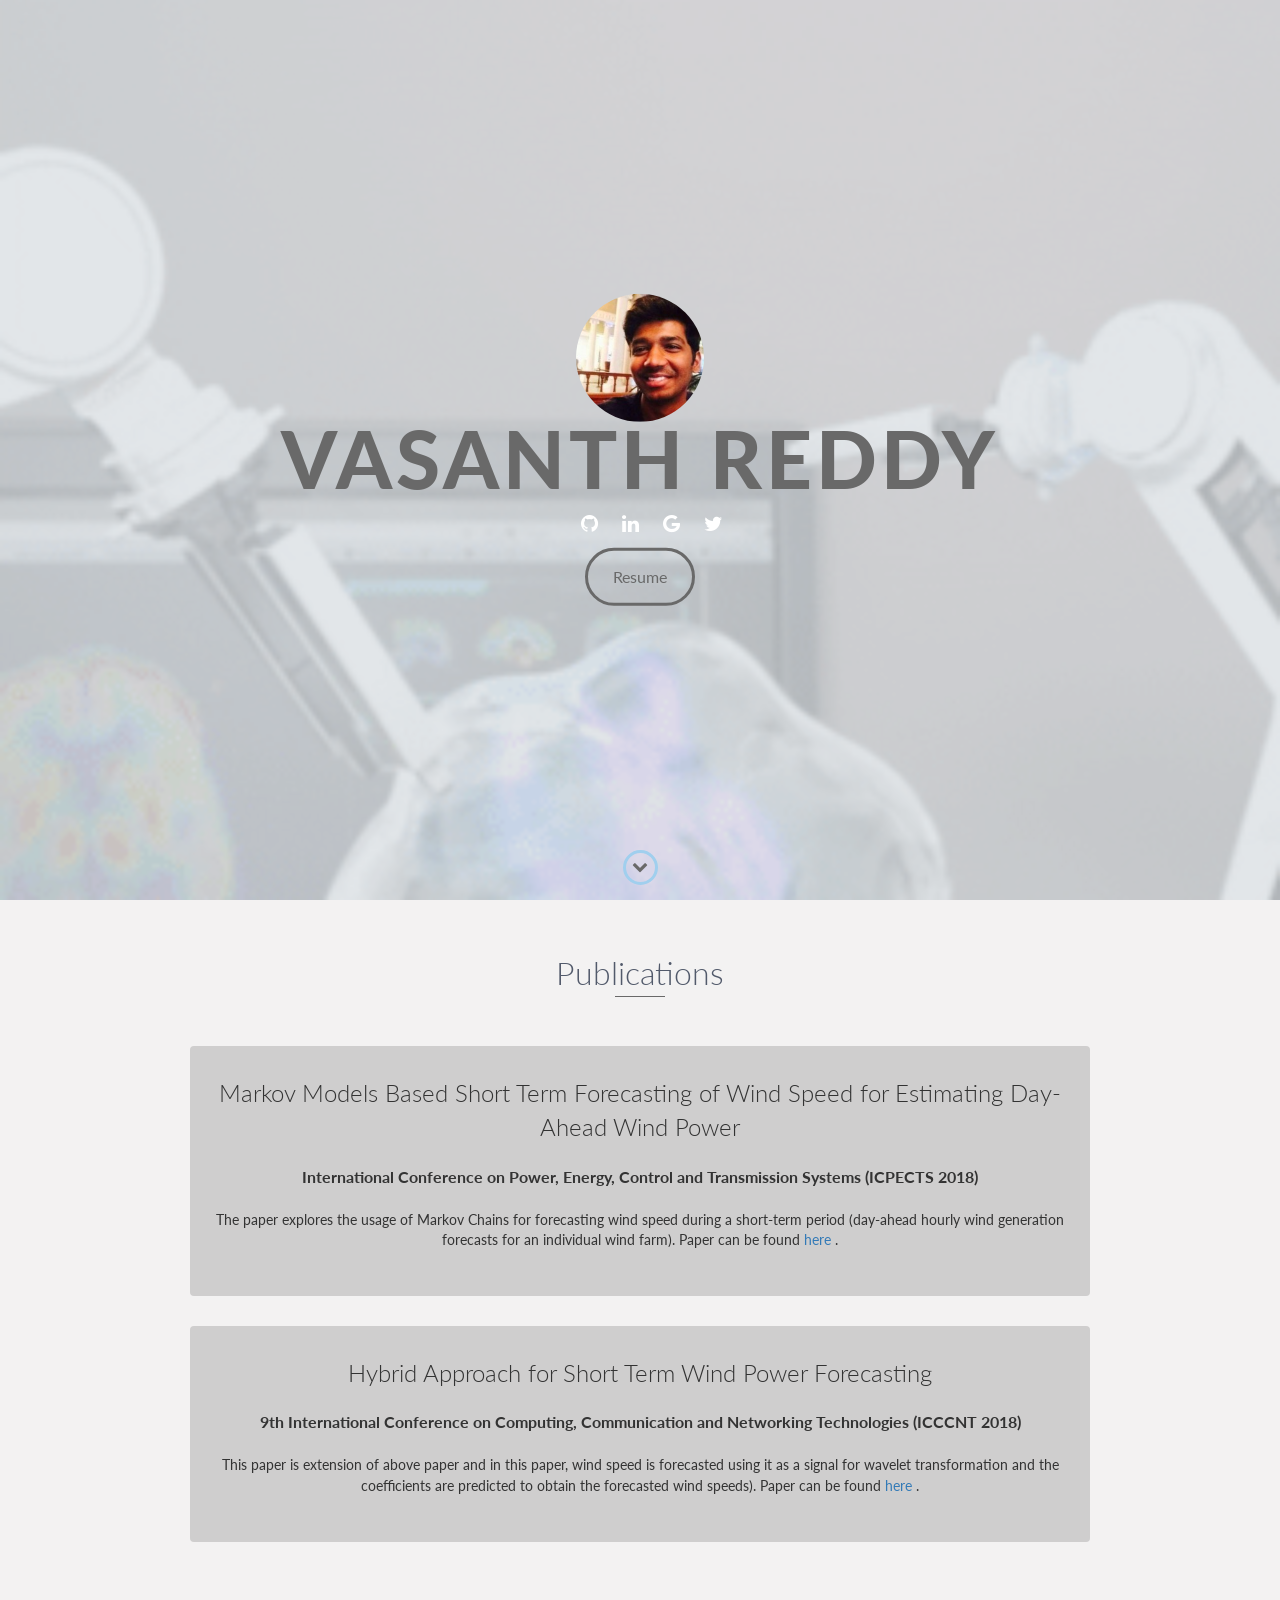
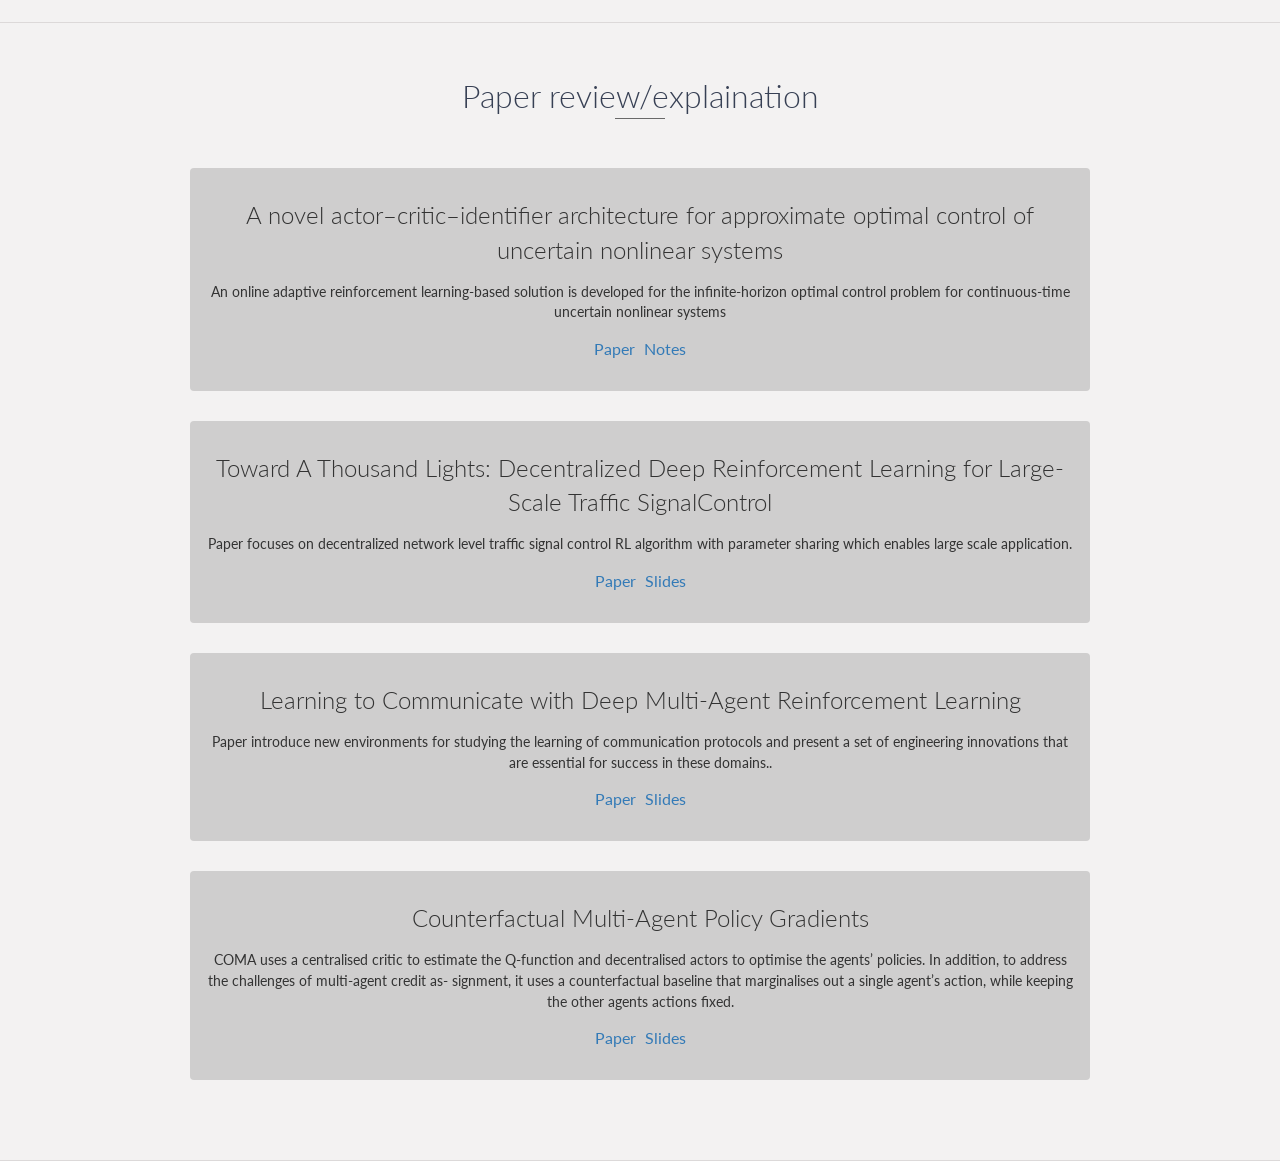
==== index.html @ aea4535f "Update index.html" ====
<!DOCTYPE html>
<html class="no-js" lang="en">

<head>
    <meta charset="utf-8">
    <meta http-equiv="X-UA-Compatible" content="IE=edge">
    <meta name="viewport" content="width=device-width, initial-scale=1">
    <title>Vasanth Reddy</title>
	<link rel="shortcut icon" href="favicon.ico" type="image/x-icon">
	<link rel="icon" href="favicon.ico" type="image/x-icon">
    <link href="https://fonts.googleapis.com/css?family=Lato:300,400,700,900" rel="stylesheet">
    <link rel="stylesheet" href="libs/font-awesome/css/font-awesome.min.css">
    <link href="css/bootstrap.min.css" rel="stylesheet">
    <link href="css/styles.css" rel="stylesheet">
    <style>
        img {
          border-radius: 50%;
        }
        </style>
</head>
<body>
	<div class="loader"></div>

    <div id="mobile-menu-open" class="shadow-large">
        <i class="fa fa-bars" aria-hidden="true"></i>
    </div>
    <!-- End #mobile-menu-toggle -->
    <!-- End header -->

    <div id="lead">
        <div id="lead-content">
            <img src="images/v.jpg" alt="Avatar" class="box-img" style="width:128px;height:128px;">
            <h1>Vasanth Reddy</h1>
           <!-- <h2>MNIT Jaipur</h2> -->
		<div class="container">
			<div class="col-sm-2 top">
				<h2> </h2>
			</div>
            <div class="row">
                <div class="col-sm-5 social">
                    <ul>
                        <li>
                            <a href="https://github.com/vbaddam" target="_blank"><i class="fa fa-github" aria-hidden="true" style="color:white"></i></a>
                        </li>
                        
                        <li>
                            <a href="https://www.linkedin.com/in/vasanth-reddy-778816108/"><i class="fa fa-linkedin" aria-hidden="true" style="color:white"></i></a>
                        </li>
                        
                        <li>
                            <a href="https://scholar.google.com/citations?user=RvuhSGQAAAAJ&hl=en&authuser=1"><i class="fa fa-google" aria-hidden="true" style="color:white"></i></a>
                        </li>
                        <li>
                            <a href="https://twitter.com/vasanthreddy18"><i class="fa fa-twitter" aria-hidden="true" style="color:white"></i></a>
                        </li>
                    </ul>
                </div>
            </div>
        </div>
            <a href="assets/Vasanth_Reddy_Resume.pdf" class="btn-rounded-white">Resume</a>
        </div>
        <!-- End #lead-content -->

        <div id="lead-overlay"></div>


        <div id="lead-down">
            <span>
                <i class="fa fa-chevron-down" aria-hidden="true"></i>
            </span>
        </div>
        <!-- End #lead-down -->
    </div>
    <!-- End #lead -->

    <div id="publications" class="background-alt">
        <h2 class="heading">Publications</h2>
        <div class="container">
            <div class="row">
		
		<div class="project no-image">
			
    <div class="project-info">
        <h3>Markov Models Based Short Term Forecasting of Wind Speed for Estimating Day-Ahead Wind Power</h3>
	    <h4>International Conference on Power, Energy, Control and Transmission Systems (ICPECTS 2018) </h4>
        <p>
            The paper explores the usage of Markov Chains for forecasting wind speed during a short-term period (day-ahead hourly wind generation forecasts for an individual wind farm). 
            Paper can be found <a href="https://drive.google.com/open?id=1LXJc4_JHp9kVL4ipM5Mu4fDvP3X2ixwC">here</a> .
        </p>
    </div>
    <!-- End .project-info -->
</div>
            </div>
        </div>
        <div class="container">
            <div class="row">
                <div class="project no-image">
    <div class="project-info">
        <h3>Hybrid Approach for Short Term Wind Power Forecasting</h3>
	    <h4>9th International Conference on Computing, Communication and Networking Technologies (ICCCNT 2018) </h4>
        <p>
            This paper is extension of above paper and in this paper, wind speed is forecasted using it as a signal for wavelet transformation and the coefficients are predicted to obtain the forecasted wind speeds). 
            Paper can be found <a href="https://drive.google.com/open?id=14-C2zob9FUyuUo_o1y2svj6KC27EgEWv">here</a> .
        </p>

    </div>
                </div>
            </div>
        </div>


        
    </div>

    <div id="projects" class="background-alt">
        <h2 class="heading">Paper review/explaination</h2>
        <div class="container">
            <div class="row">
                
                
		
                <!-- End .project -->
		
		<div class="project no-image">
			
    <div class="project-info">
        <h3>A novel actor–critic–identifier architecture for approximate optimal control of
            uncertain nonlinear systems</h3>
        <p>An online adaptive reinforcement learning-based solution is developed for the infinite-horizon optimal
            control problem for continuous-time uncertain nonlinear systems
        </p>
        <a href="https://drive.google.com/open?id=13Q2G15DUHEDhDlNsCwQJNYAuog2dBEA3" style="margin-right:5px">Paper</a>
        <a href="https://drive.google.com/open?id=1s5K73ZCb_7BNi5wSIegRckW9zoiUD0SB">Notes</a>    
    </div>
    <!-- End .project-info -->
</div>
            </div>
        </div>

        <div class="container">
            <div class="row">
                
                
		
                <!-- End .project -->
		
		<div class="project no-image">
			
    <div class="project-info">
        <h3>Toward A Thousand Lights: Decentralized Deep
            Reinforcement Learning for Large-Scale Traffic SignalControl</h3>
        <p>Paper focuses on decentralized network level traffic signal
            control RL algorithm with parameter sharing which enables
            large scale application.
        </p>
        <a href="https://drive.google.com/open?id=1v_jYU-Vq1PZUj9cY4tshb3F9n_d64uwj" style="margin-right:5px">Paper</a>
        <a href="https://drive.google.com/open?id=1woImZDncFu22aD8hjzqmS11ZJVM9CZbj">Slides</a>    
    </div>
    <!-- End .project-info -->
</div>
            </div>
        </div>

        <div class="container">
            <div class="row">
                
                
		
                <!-- End .project -->
		
		<div class="project no-image">
			
    <div class="project-info">
        <h3>Learning to Communicate with Deep Multi-Agent Reinforcement Learning</h3>
        <p>Paper introduce new environments for studying the learning of communication protocols and present a set of engineering innovations that are essential for success
            in these domains..
        </p>
        <a href="https://drive.google.com/open?id=1Uc_D5XClarIOdN50c0xbqpcxPquBviWk" style="margin-right:5px">Paper</a>
        <a href="https://drive.google.com/open?id=1s_J2SgclWldKipq692Fsb5uXtRkvFirR">Slides</a>    
    </div>
    <!-- End .project-info -->
</div>
            </div>
        </div>
	    
	<div class="container">
            <div class="row">
                
                
		
                <!-- End .project -->
		
		<div class="project no-image">
			
    <div class="project-info">
        <h3>Counterfactual Multi-Agent Policy Gradients</h3>
        <p>COMA uses a centralised critic to estimate the Q-function and decentralised actors to optimise the agents’ policies. In addition, to address the challenges of multi-agent credit as-
signment, it uses a counterfactual baseline that marginalises out a single agent’s action, while keeping the other agents actions fixed.
        </p>
        <a href="https://drive.google.com/file/d/1rH2t3BWSXpzLhwRRA13Qg4zuXpQ7Ust9/view?usp=sharing" style="margin-right:5px">Paper</a>
        <a href="https://drive.google.com/file/d/1R7ZuU5oRbmz1lPf-6LDn_xl8lt2PEICr/view?usp=sharing">Slides</a>    
    </div>
    <!-- End .project-info -->
</div>
            </div>
        </div>
    


    </div>










    <script src="https://ajax.googleapis.com/ajax/libs/jquery/1.12.4/jquery.min.js"></script>
    <script src="js/scripts.min.js"></script>
</body>

</html>
---- css/styles.css ----
/*!
    Title: Dev Portfolio Template
    Version: 1.2.1
    Last Change: 08/28/2017
    Author: Ryan Fitzgerald
    Repo: https://github.com/RyanFitzgerald/devportfolio-template
    Issues: https://github.com/RyanFitzgerald/devportfolio-template/issues

    Description: This file contains all the styles associated with the page
    that don't come from third party libraries. This file gets compiled using
    Gulp and send to the /css folder which is then loaded on the page.
*/body{font-family:'Lato', sans-serif;font-size:16px}body.active{overflow:hidden;z-index:-1}.no-js #experience-timeline>div{background:#696969;padding:10px;margin-bottom:10px;border:1px solid #dcd9d9}.no-js #experience-timeline>div h3{font-size:1.5em;font-weight:300;color:#0a0e16;display:inline-block;margin:0}.no-js #experience-timeline>div h4{font-size:1.2em;font-weight:300;color:#7e8890;margin:0 0 15px 0}.no-js #experience-timeline>div p{color:##424141;font-size:0.9em;margin:0}.no-js #experience-timeline:before,.no-js #experience-timeline:after{content:none}@keyframes dropHeader{0%{transform:translateY(-100%)}100%{transform:translateY(0)}}header{position:absolute;top:0;left:0;right:0;text-align:center;z-index:10;animation-name:dropHeader;animation-iteration-count:1;animation-timing-function:ease;animation-duration:0.75s}header ul{display:inline-block;background:#696969;text-align:center;padding:10px;margin:0;border-bottom-right-radius:4px;border-bottom-left-radius:4px}header li{display:inline-block}header a{display:block;color:#696969;padding:10px}header a:hover{color:#bebebe;text-decoration:none;background:#eee;border-radius:4px}header a:focus{color:#696969;text-decoration:none}header.active{display:block}header.sticky{position:fixed;z-index:999}#menu.active{display:block}#mobile-menu-open{display:none;cursor:pointer;position:fixed;right:15px;top:10px;color:#696969;font-size:1.5em;z-index:20;padding:0 7px;border-radius:4px;background:#696969}#mobile-menu-close{display:none;text-align:right;width:100%;background:#696969;font-size:1.5em;padding-right:15px;padding-top:10px;cursor:pointer;color:#696969}#mobile-menu-close span{font-size:0.5em;text-transform:uppercase}#mobile-menu-close i{vertical-align:middle}footer{padding:50px 0}.copyright{padding-top:20px}.copyright p{margin:0;color:##424141}.top{text-align:center}.top span{cursor:pointer;display:block;margin:15px auto 0 auto;width:35px;height:35px;border-radius:50%;border:3px solid #b9bfc4;text-align:center}.top i{color:##424141}.social{text-align:right}.social ul{margin:5px 0 0 0;padding:0}.social li{display:inline-block;font-size:1.25em;list-style:none}.social a{display:block;color:##424141;padding:10px}.social a:hover{color:#696969}.btn-rounded-white{display:inline-block;color:#696969;padding:15px 25px;border:3px solid #696969;border-radius:30px;transition:.5s ease all}.btn-rounded-white:hover{color:#696969;background:#696969;text-decoration:none}.shadow{box-shadow:0 1px 3px rgba(0,0,0,0.12),0 1px 2px rgba(0,0,0,0.24)}.shadow-large{box-shadow:0 3px 6px rgba(0,0,0,0.08),0 3px 6px rgba(0,0,0,0.15)}.heading{position:relative;display:inline-block;font-size:2em;font-weight:300;margin:0 0 30px 0}.heading:after{position:absolute;content:'';top:100%;height:1px;width:50px;left:0;right:0;margin:0 auto;background:#696969}.background-alt{background: #f3f2f2;}#lead{position:relative;height:100vh;min-height:500px;max-height:1080px;background:url(../images/bg.gif);background-size:cover;padding:15px;overflow:hidden}#lead-content{position:absolute;z-index:10;top:50%;left:50%;transform:translate(-50%, -50%);text-align:center}#lead-content h1,#lead-content h2{margin:0}#lead-content h1{color:#696969;font-weight:900;font-size:5em;text-transform:uppercase;letter-spacing:0.05em;line-height:0.9em}#lead-content h2{color:#bebebe;font-weight:500;font-size:2.25em;margin-bottom:15px}#lead-overlay{position:absolute;height:100%;width:100%;top:0;right:0;bottom:0;left:0;background:rgba(219, 224, 228, 0.8);z-index:1}#lead-down{position:absolute;left:0;right:0;width:100%;text-align:center;z-index:10;bottom:15px;color:#696969}#lead-down span{cursor:pointer;display:block;margin:0 auto;width:35px;height:35px;border-radius:50%;border:3px solid #a0cfee;text-align:center}#lead-down i{animation:pulsate 1.5s ease;animation-iteration-count:infinite;padding-top:5px}@keyframes pulsate{0%{transform:scale(1, 1)}50%{transform:scale(1.2, 1.2)}100%{transform:scale(1, 1)}}#about{padding:75px 15px;border-bottom:1px solid #dcd9d9}#about h2{color:#374054}#about p{color:##424141;margin:0}#experience{padding:50px 15px;text-align:center;border-bottom:1px solid #dcd9d9}#experience h2{color:#374054}#experience-timeline{margin:30px auto 0 auto;position:relative;max-width:1000px}#experience-timeline:before{position:absolute;content:'';top:0;bottom:0;left:303px;right:auto;height:100%;width:3px;background:#696969;z-index:0}#experience-timeline:after{position:absolute;content:'';width:3px;height:40px;background:#696969;background:linear-gradient(to bottom, #696969, rgba(52,152,219,0));top:100%;left:303px}.vtimeline-content{margin-left:350px;background:#696969;border:1px solid #e6e6e6;padding:15px;border-radius:3px;text-align:left}.vtimeline-content h3{font-size:1.5em;font-weight:300;color:#374054;display:inline-block;margin:0}.vtimeline-content h4{font-size:1.2em;font-weight:300;color:#7e8890;margin:0 0 15px 0}.vtimeline-content p{color:##424141;font-size:0.9em;margin:0}.vtimeline-point{position:relative;display:block;vertical-align:top;margin-bottom:30px}.vtimeline-icon{position:relative;color:#696969;width:50px;height:50px;background:#696969;border-radius:50%;float:left;z-index:99;margin-left:280px}.vtimeline-icon i{display:block;font-size:2em;margin-top:10px}.vtimeline-date{width:260px;text-align:right;position:absolute;left:0;top:10px;font-weight:300;color:#374054}#education{padding:50px 15px 20px 15px;border-bottom:1px solid #dcd9d9;text-align:center}#education h2{color:#374054;margin-bottom:50px}.education-block{max-width:700px;margin:0 auto 30px auto;padding:15px;border:1px solid #dcd9d9;text-align:left}.education-block h3{font-weight:500;float:left;margin:0;color:#374054}.education-block span{color:##424141;float:right}.education-block h4{color:##424141;clear:both;font-weight:500;margin:0 0 15px 0}.education-block p,.education-block ul{margin:0;color:##424141;font-size:0.9em}.education-block ul{padding:0 0 0 15px}#projects{padding:50px 15px;border-bottom:1px solid #dcd9d9;text-align:center}#projects h2{color:#374054;margin-bottom:50px}.project{position:relative;max-width:900px;margin:0 auto 30px auto;overflow:hidden;background:#696969;border-radius:4px}.project-image{float:left}.project-info{position:absolute;top:50%;transform:translateY(-50%);margin-left:300px;padding:15px}.project-info h3{font-size:1.5em;font-weight:300;color:#374054;margin:0 0 15px 0}.project-info p{color:##424141;margin:0 0 15px 0;font-size:0.9em}.no-image .project-info{position:relative;margin:0;padding:30px 15px;transform:none}#more-projects{display:none}#publications{padding:50px 15px;border-bottom:1px solid #dcd9d9;text-align:center}#publications h2{color:#525a6b;margin-bottom:50px}.project{position:relative;max-width:900px;margin:0 auto 30px auto;overflow:hidden;background:#cfcece;border-radius:4px}.project-image{float:left}.project-info{position:absolute;top:50%;transform:translateY(-50%);margin-left:300px;padding:15px}.project-info h3{font-size:1.5em;font-weight:300;color:#333333;margin:0 0 15px 0}.project-info p{color:#333333;margin:0 0 15px 0;font-size:0.9em}.no-image .project-info{position:relative;margin:0;padding:30px 15px;transform:none}#more-publications{display:none}#skills{padding:50px 15px;text-align:center}#skills h2{color:#374054;margin-bottom:50px}#skills ul{display:block;margin:0 auto;padding:0;max-width:800px}#skills li{display:inline-block;margin:7px;padding:5px 10px;color:#374054;background:#e4e4ea;list-style:none;cursor:default;font-size:1.2em}#contact{padding:50px 15px;background:#696969;text-align:center}#contact h2{margin:0 0 15px 0;color:#696969;font-weight:500}#contact-form{max-width:500px;margin:0 auto}#contact-form input,#contact-form textarea{display:block;width:100%;padding:10px;border-radius:4px;border:none;margin-bottom:10px;background:#bebebe;color:#696969;transition:.5s ease all}#contact-form input::-webkit-input-placeholder,#contact-form textarea::-webkit-input-placeholder{color:#696969}#contact-form input:-moz-placeholder,#contact-form textarea:-moz-placeholder{color:#696969;opacity:1}#contact-form input::-moz-placeholder,#contact-form textarea::-moz-placeholder{color:#696969;opacity:1}#contact-form input:-ms-input-placeholder,#contact-form textarea:-ms-input-placeholder{color:#696969}#contact-form input:focus,#contact-form textarea:focus{outline:none;background:#16527a}#contact-form textarea{height:150px;resize:none}#contact-form button{display:block;width:100%;background:#696969;border-radius:4px;padding:5px 10px;border:none;color:#696969;font-weight:700;box-shadow:0 1px 3px rgba(0,0,0,0.12),0 1px 2px rgba(0,0,0,0.24);transition:.5s ease all}#contact-form button:hover{box-shadow:0 10px 20px rgba(0,0,0,0.19),0 6px 6px rgba(0,0,0,0.23)}.optional-section{padding:50px 15px;text-align:center;border-top:1px solid #dcd9d9}.optional-section h2{color:#374054}.optional-section-block{max-width:700px;margin:0 auto 30px auto;padding:15px;border:1px solid #dcd9d9;background:#696969;text-align:left}.optional-section-block h3{font-weight:500;margin:0 0 15px 0;color:#374054}.optional-section-block h4{color:##424141;clear:both;font-weight:500;margin:0 0 15px 0}.optional-section-block p,.optional-section-block ul{margin:0 0 15px 0;color:##424141;font-size:0.9em}.optional-section-block ul{padding:0 0 0 15px}@media only screen and (max-width: 750px){#experience-timeline:before,#experience-timeline:after{left:23px}.vtimeline-date{width:auto;text-align:left;position:relative;margin-bottom:15px;display:block;margin-left:70px}.vtimeline-icon{margin-left:0}.vtimeline-content{margin-left:70px}}@media only screen and (max-width: 992px){#lead{height:auto;min-height:auto;max-height:auto;padding:100px 15px}#lead-content{position:relative;transform:none;left:auto;top:auto}#lead-content h1{font-size:3em}#lead-content h2{font-size:1.75em}#about{text-align:center}#about p{text-align:left}}@media only screen and (max-width: 768px){header{position:fixed;display:none;z-index:999;animation:none;bottom:0;height:100%}#mobile-menu-open,#mobile-menu-close{display:block}#menu{height:100%;overflow-y:auto;box-shadow:none;border-radius:0;width:100%}#menu li{display:block;margin-bottom:10px}#lead-content h1{font-size:2em}#lead-content h2{font-size:1.3em}#lead-content a{padding:10px 20px}#lead-down{display:none}.education-block h3,.education-block span{float:none}.project-image{display:none}.project-info{position:relative;margin:0;padding:30px 15px;top:auto;transform:none}footer{text-align:center}.social{text-align:center}}@media only screen and (max-width: 480px){#lead-content h1{font-size:1.5em}#lead-content h2{font-size:1em}#lead-content a{font-size:0.9em;padding:5px 10px}}
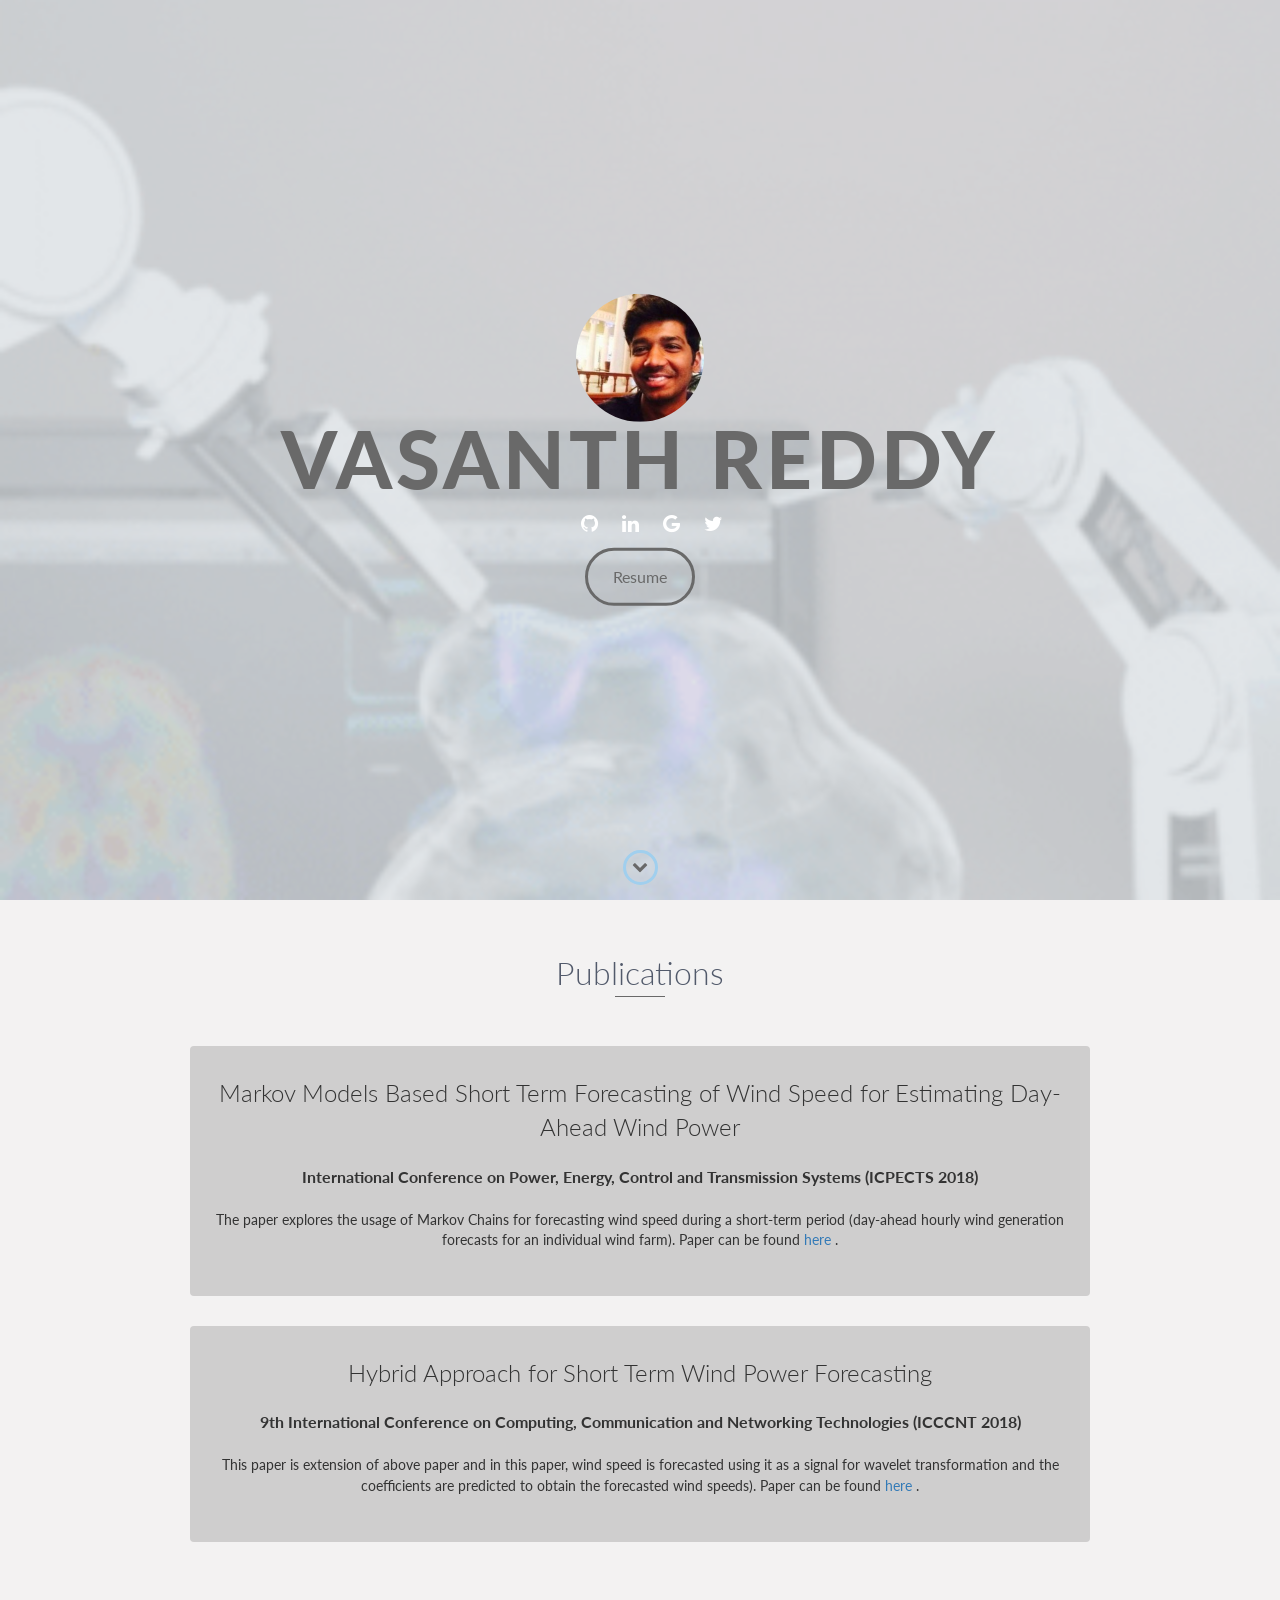
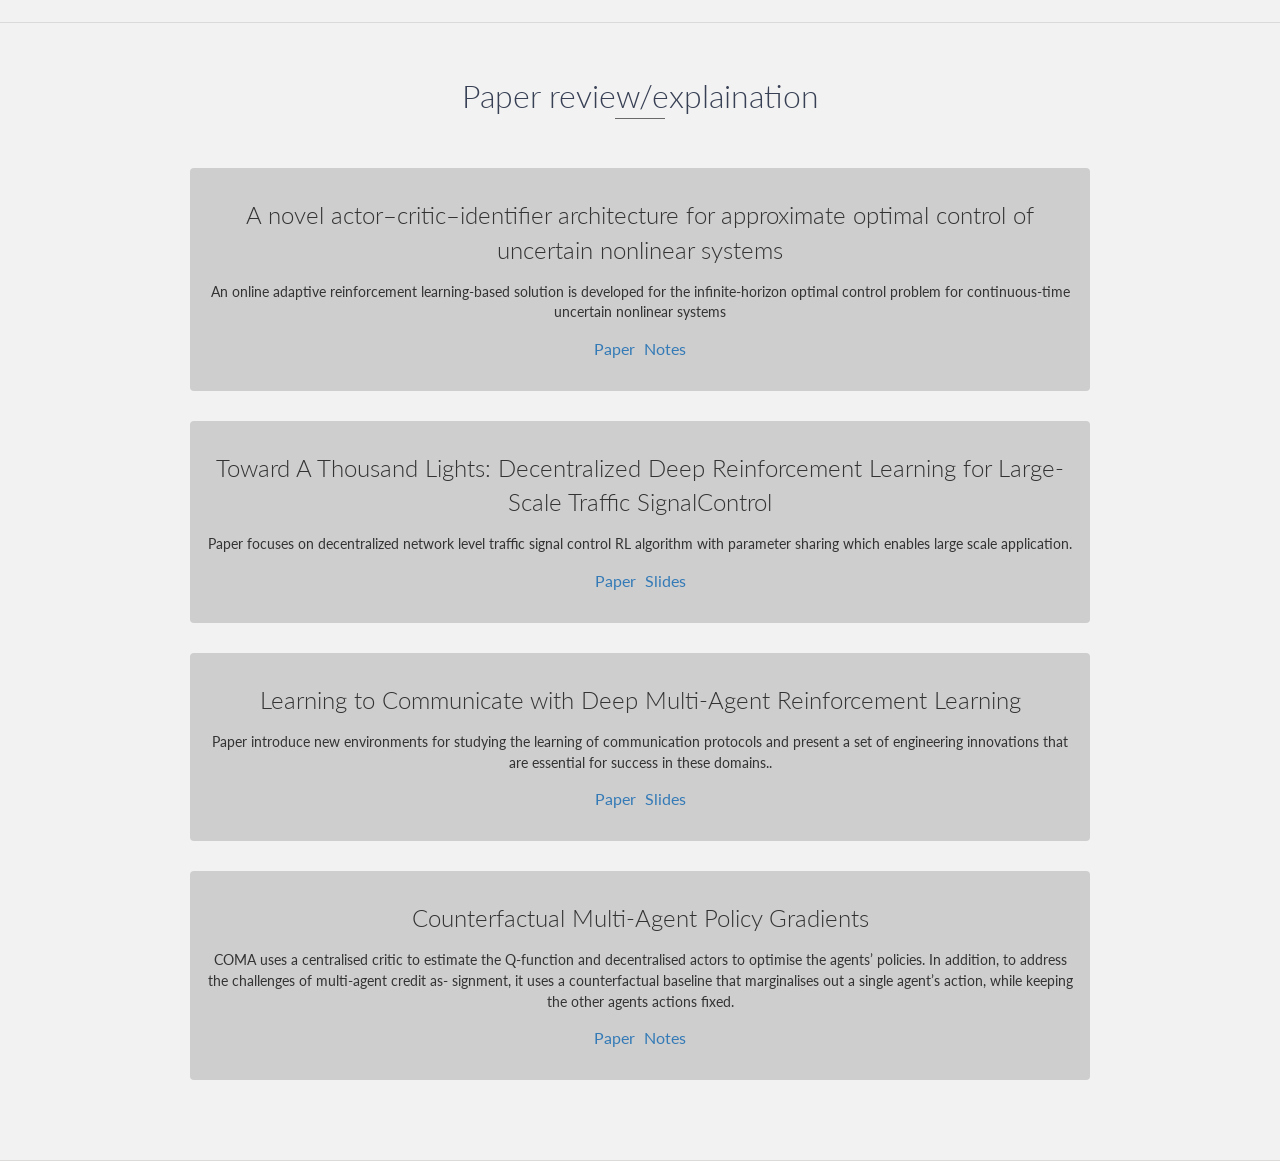
==== commit 63c75dfe: "Update index.html" ====
--- a/index.html
+++ b/index.html
@@ -198,7 +198,7 @@
 signment, it uses a counterfactual baseline that marginalises out a single agent’s action, while keeping the other agents actions fixed.
         </p>
         <a href="https://drive.google.com/file/d/1rH2t3BWSXpzLhwRRA13Qg4zuXpQ7Ust9/view?usp=sharing" style="margin-right:5px">Paper</a>
-        <a href="https://drive.google.com/file/d/1R7ZuU5oRbmz1lPf-6LDn_xl8lt2PEICr/view?usp=sharing">Slides</a>    
+        <a href="https://drive.google.com/file/d/1R7ZuU5oRbmz1lPf-6LDn_xl8lt2PEICr/view?usp=sharing">Notes</a>    
     </div>
     <!-- End .project-info -->
 </div>
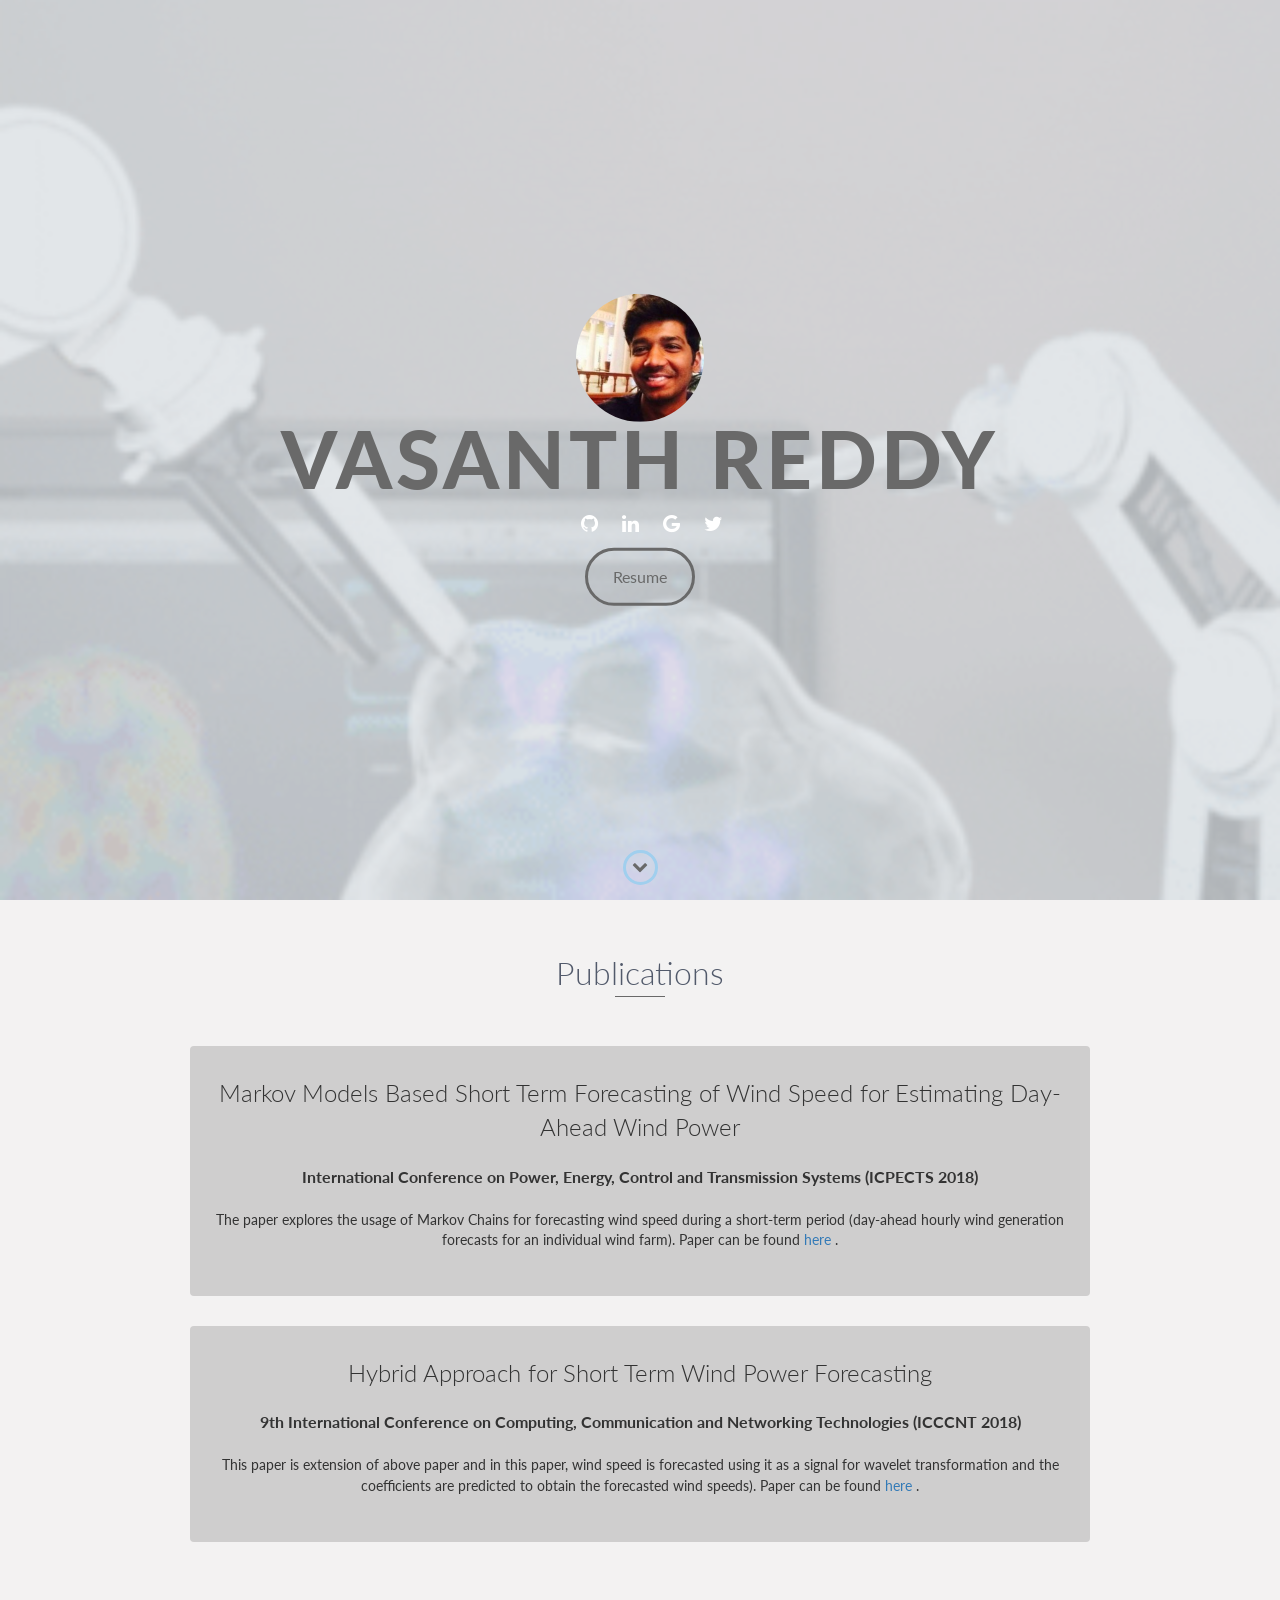
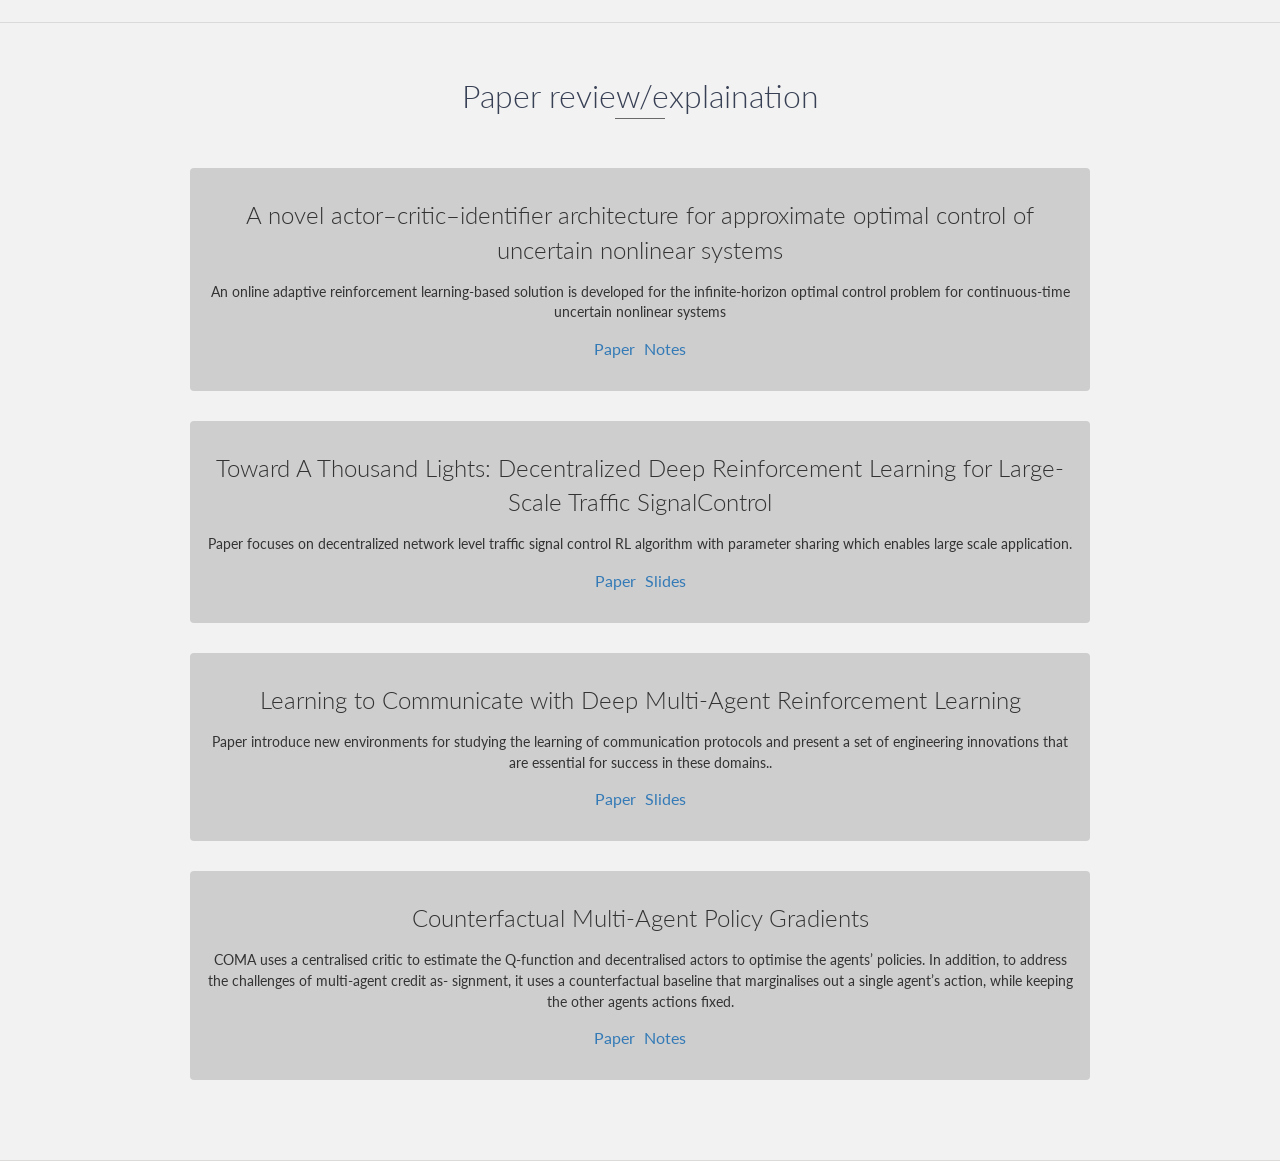
==== commit b1d57bbb: "Update index.html" ====
--- a/index.html
+++ b/index.html
@@ -1,6 +1,5 @@
 <!DOCTYPE html>
 <html class="no-js" lang="en">
-
 <head>
     <meta charset="utf-8">
     <meta http-equiv="X-UA-Compatible" content="IE=edge">
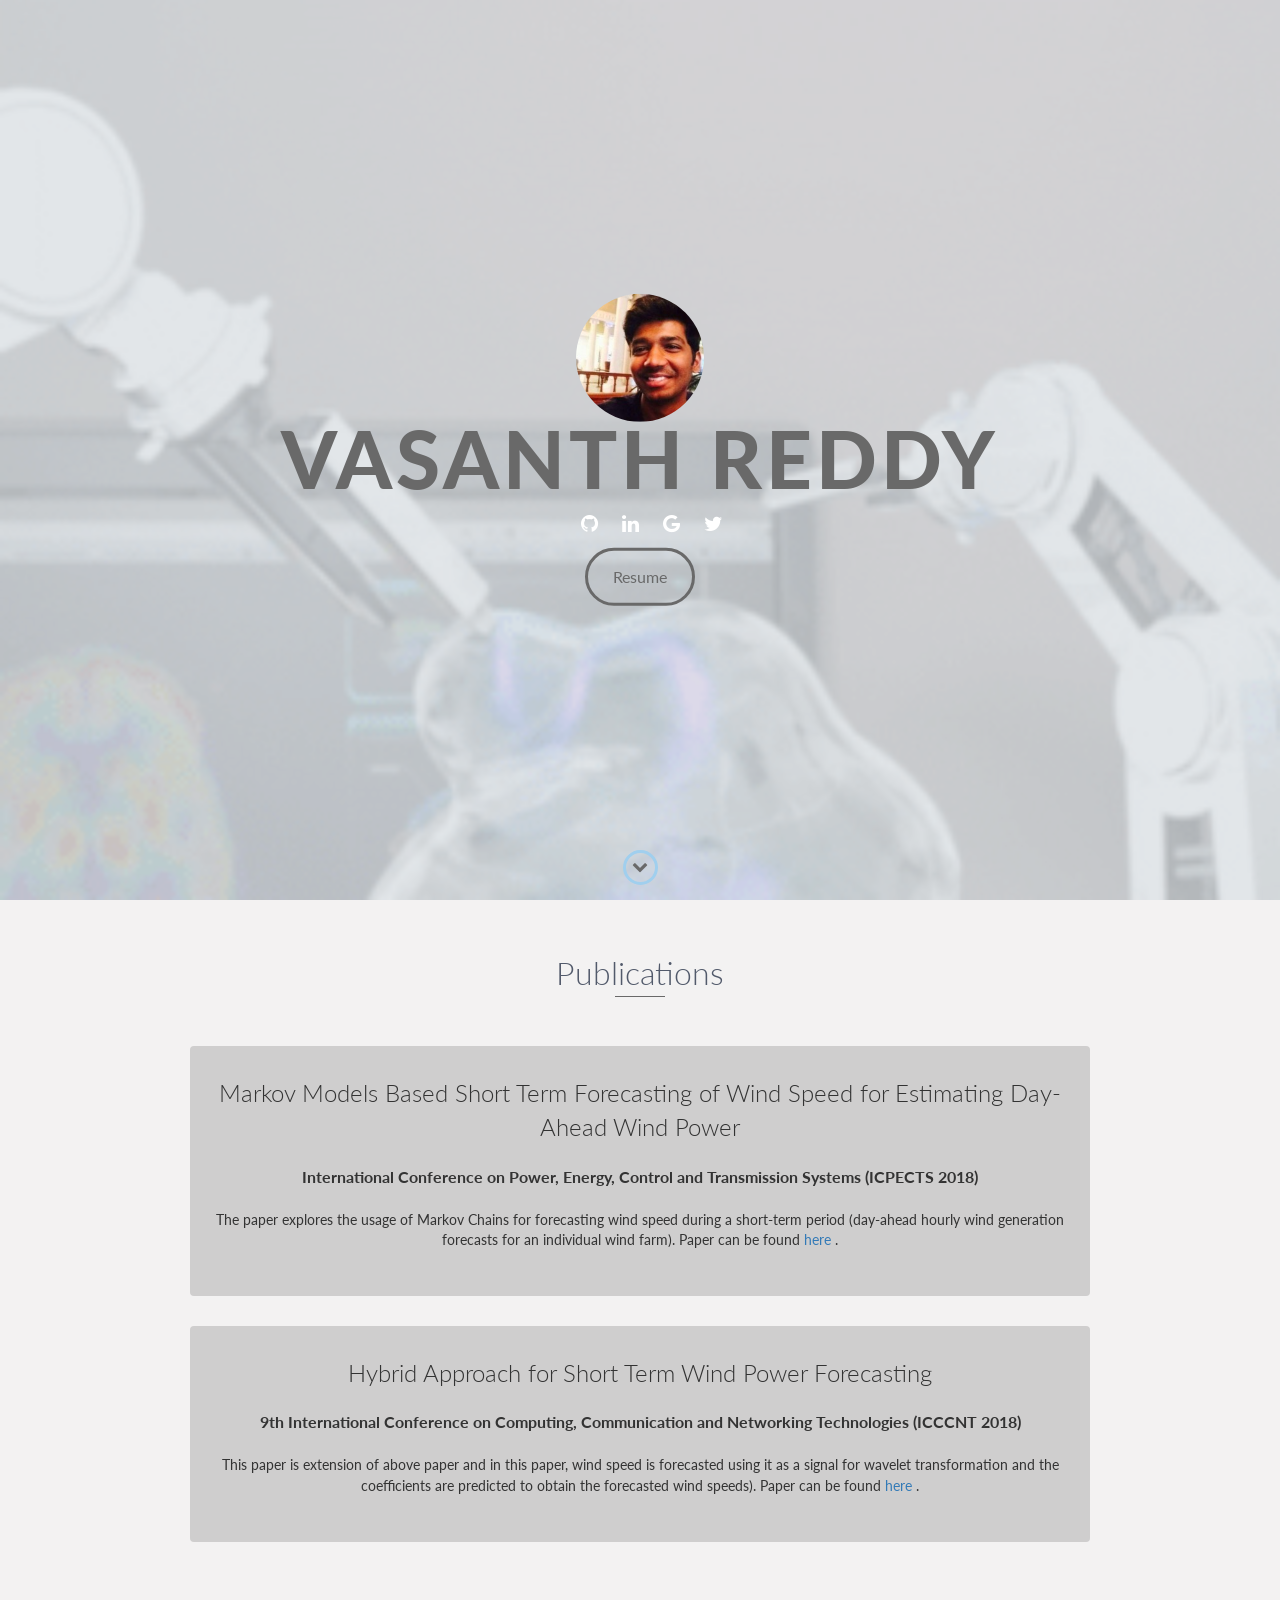
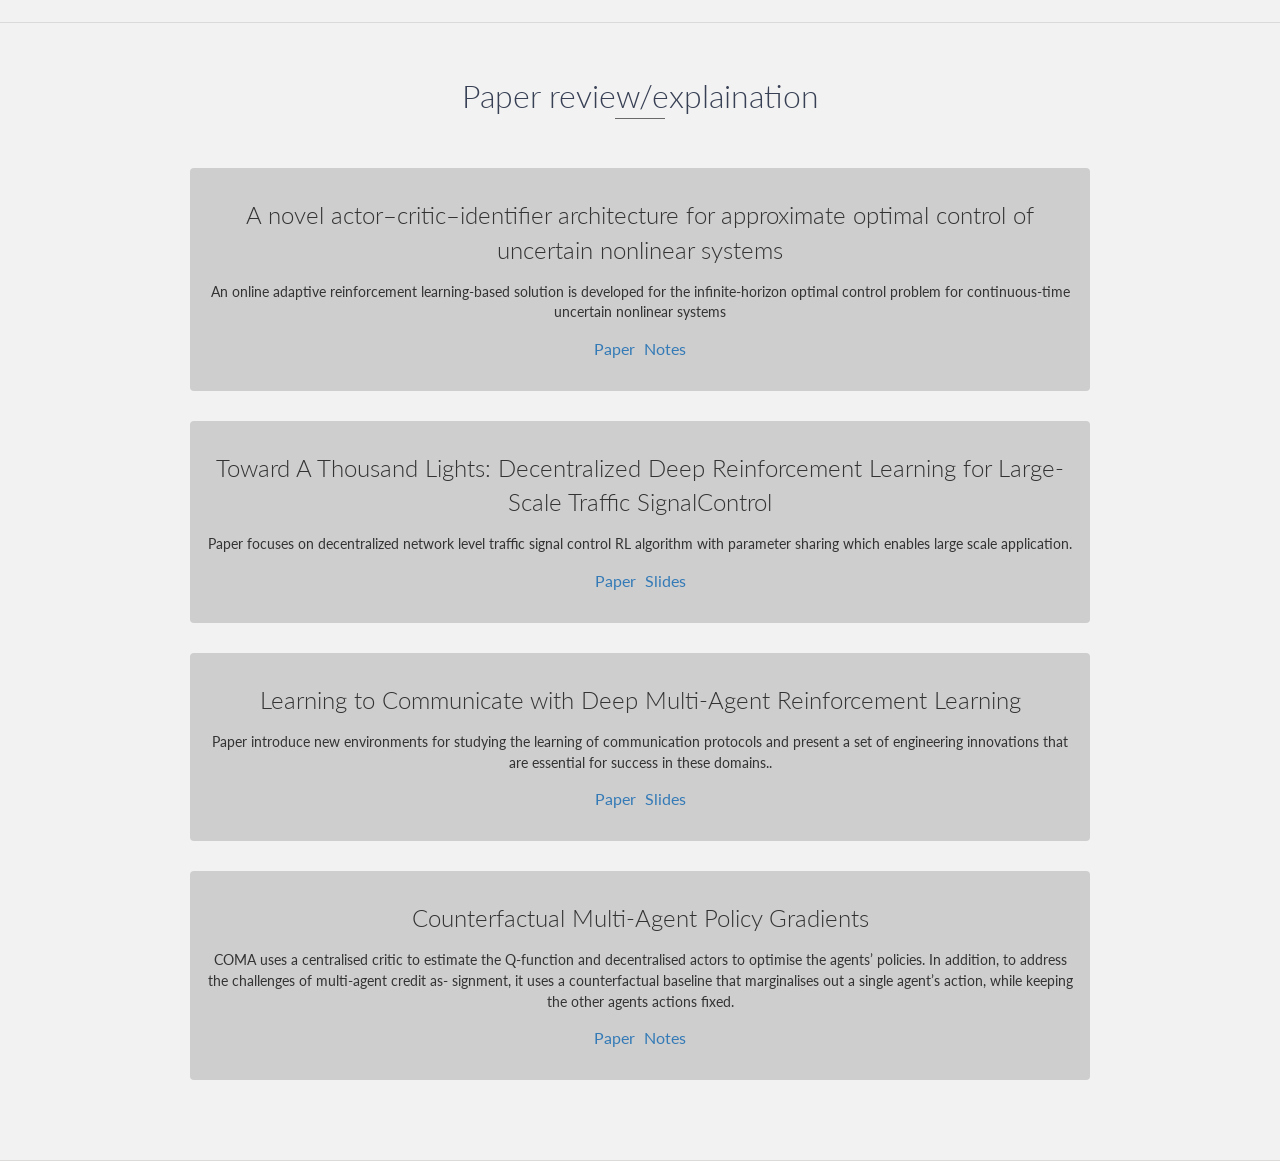
==== commit 9f4aeea4: "Update index.html" ====
--- a/index.html
+++ b/index.html
@@ -1,5 +1,6 @@
 <!DOCTYPE html>
 <html class="no-js" lang="en">
+	
 <head>
     <meta charset="utf-8">
     <meta http-equiv="X-UA-Compatible" content="IE=edge">
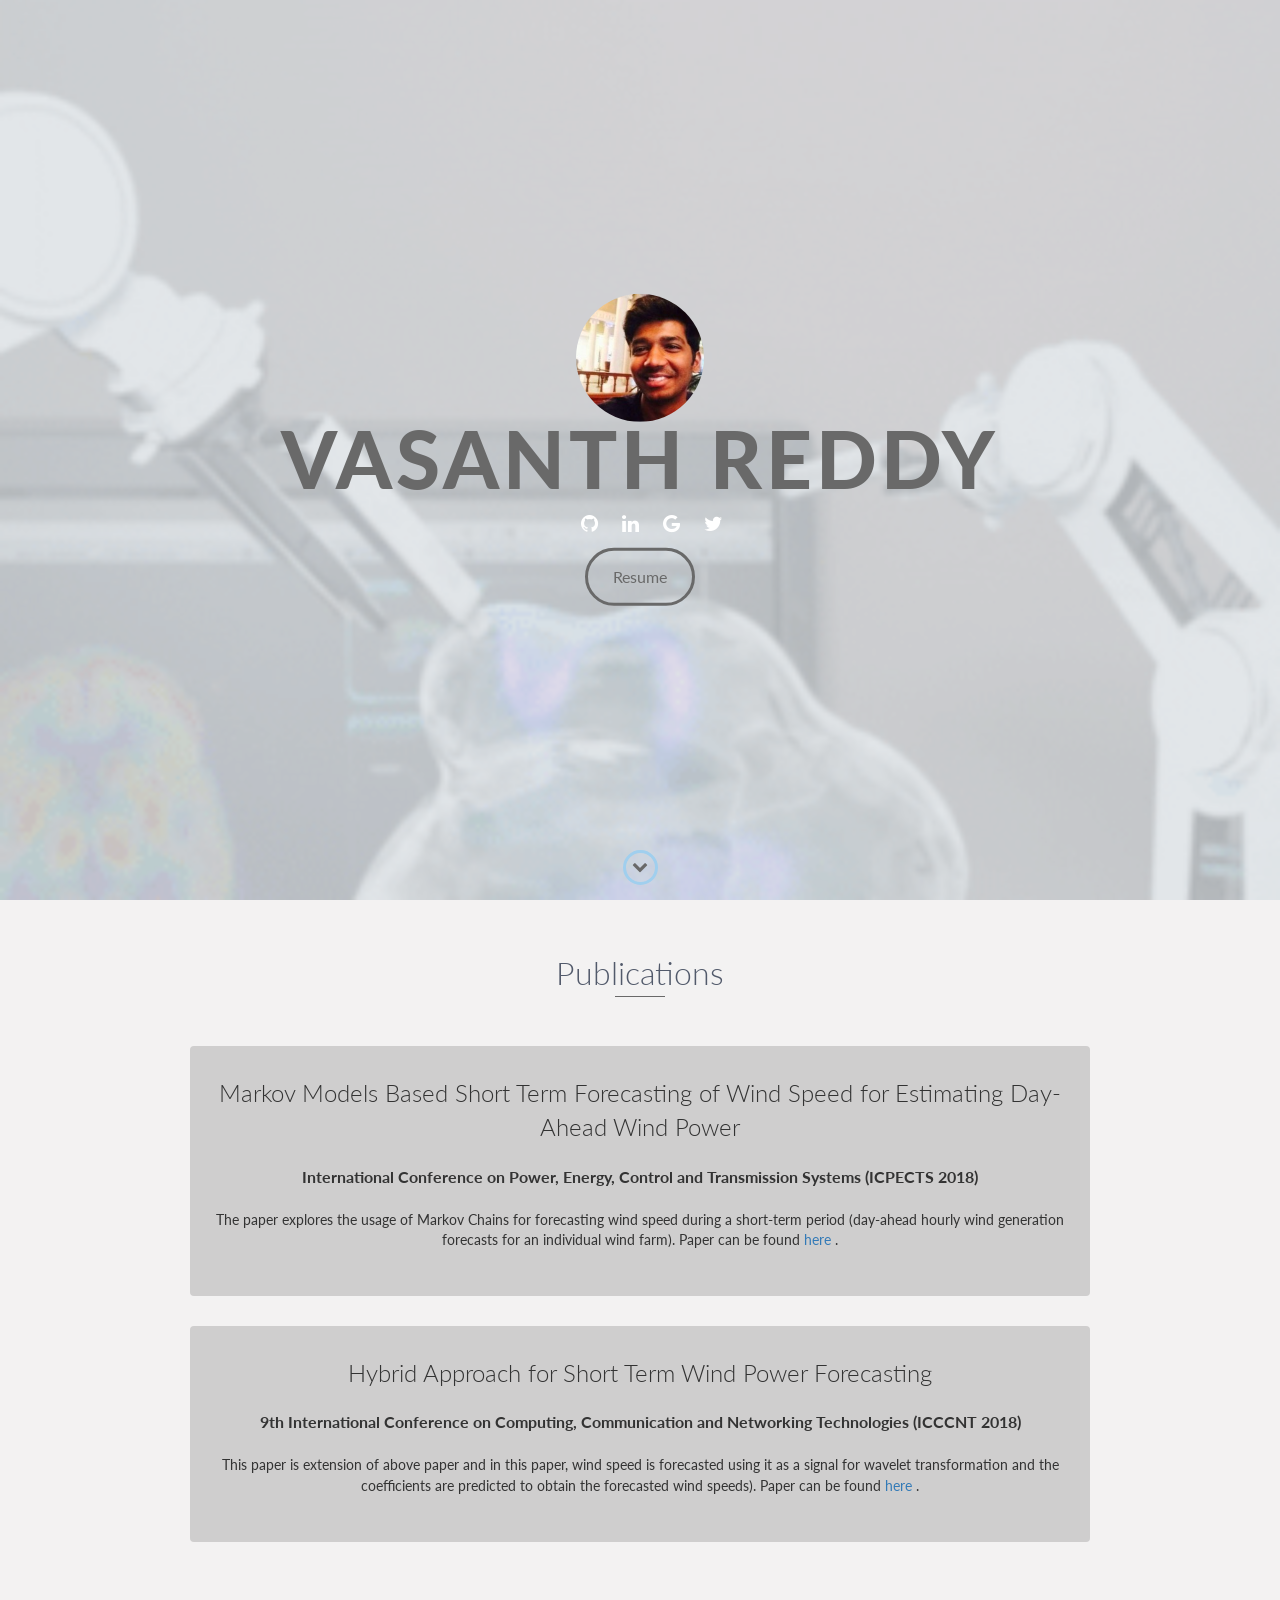
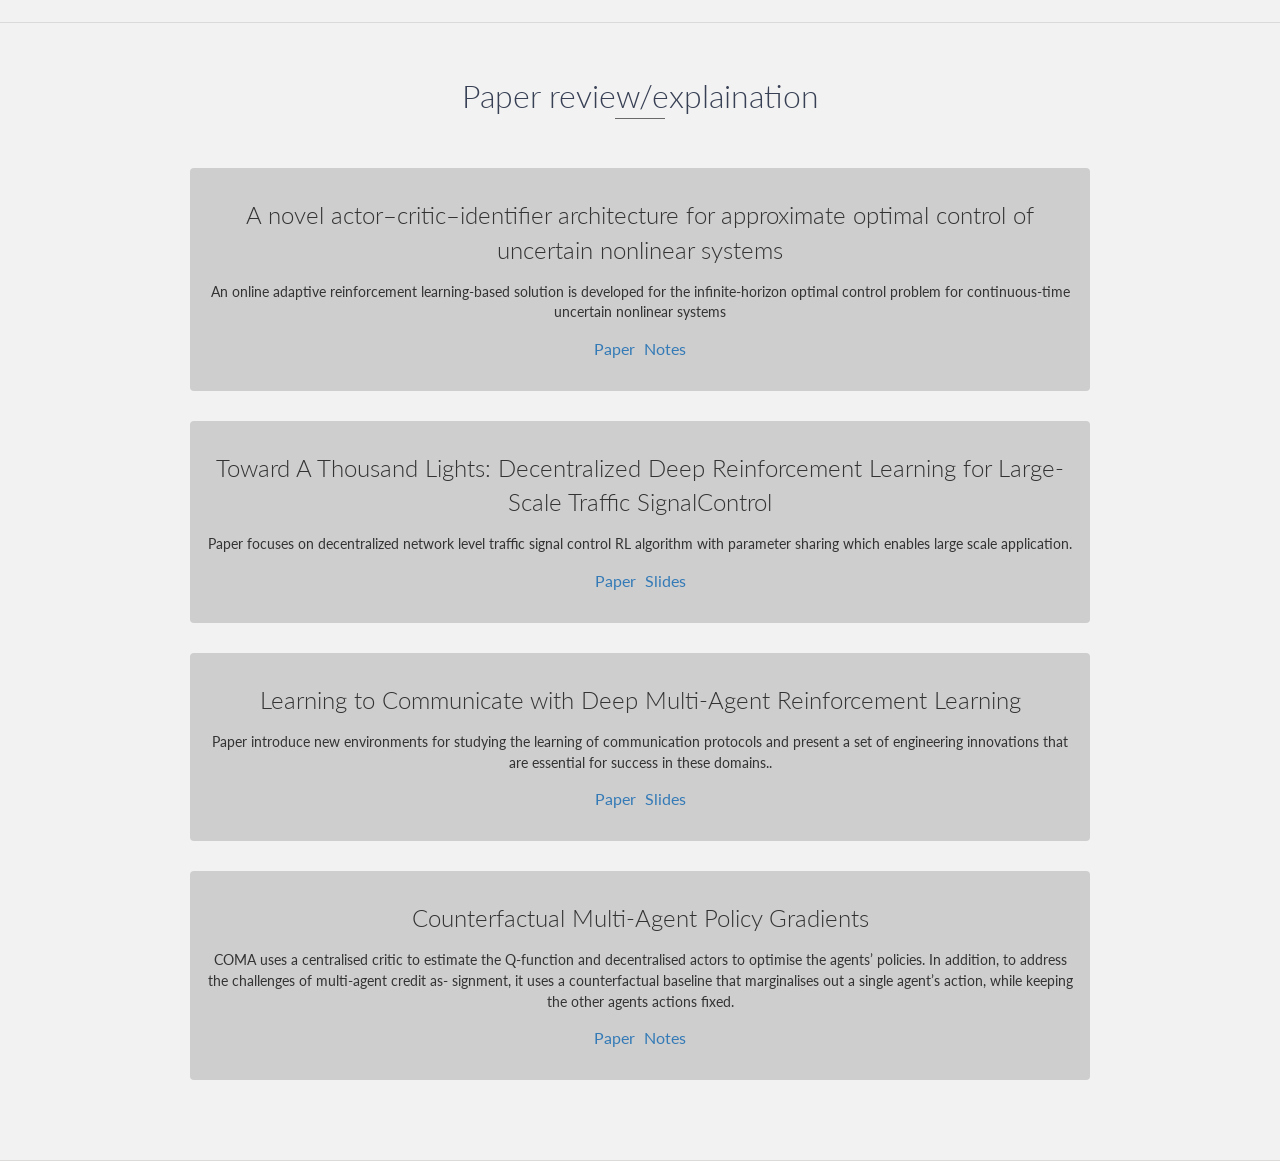
==== commit 6637bd2a: "Update index.html" ====
--- a/index.html
+++ b/index.html
@@ -1,6 +1,5 @@
 <!DOCTYPE html>
 <html class="no-js" lang="en">
-	
 <head>
     <meta charset="utf-8">
     <meta http-equiv="X-UA-Compatible" content="IE=edge">
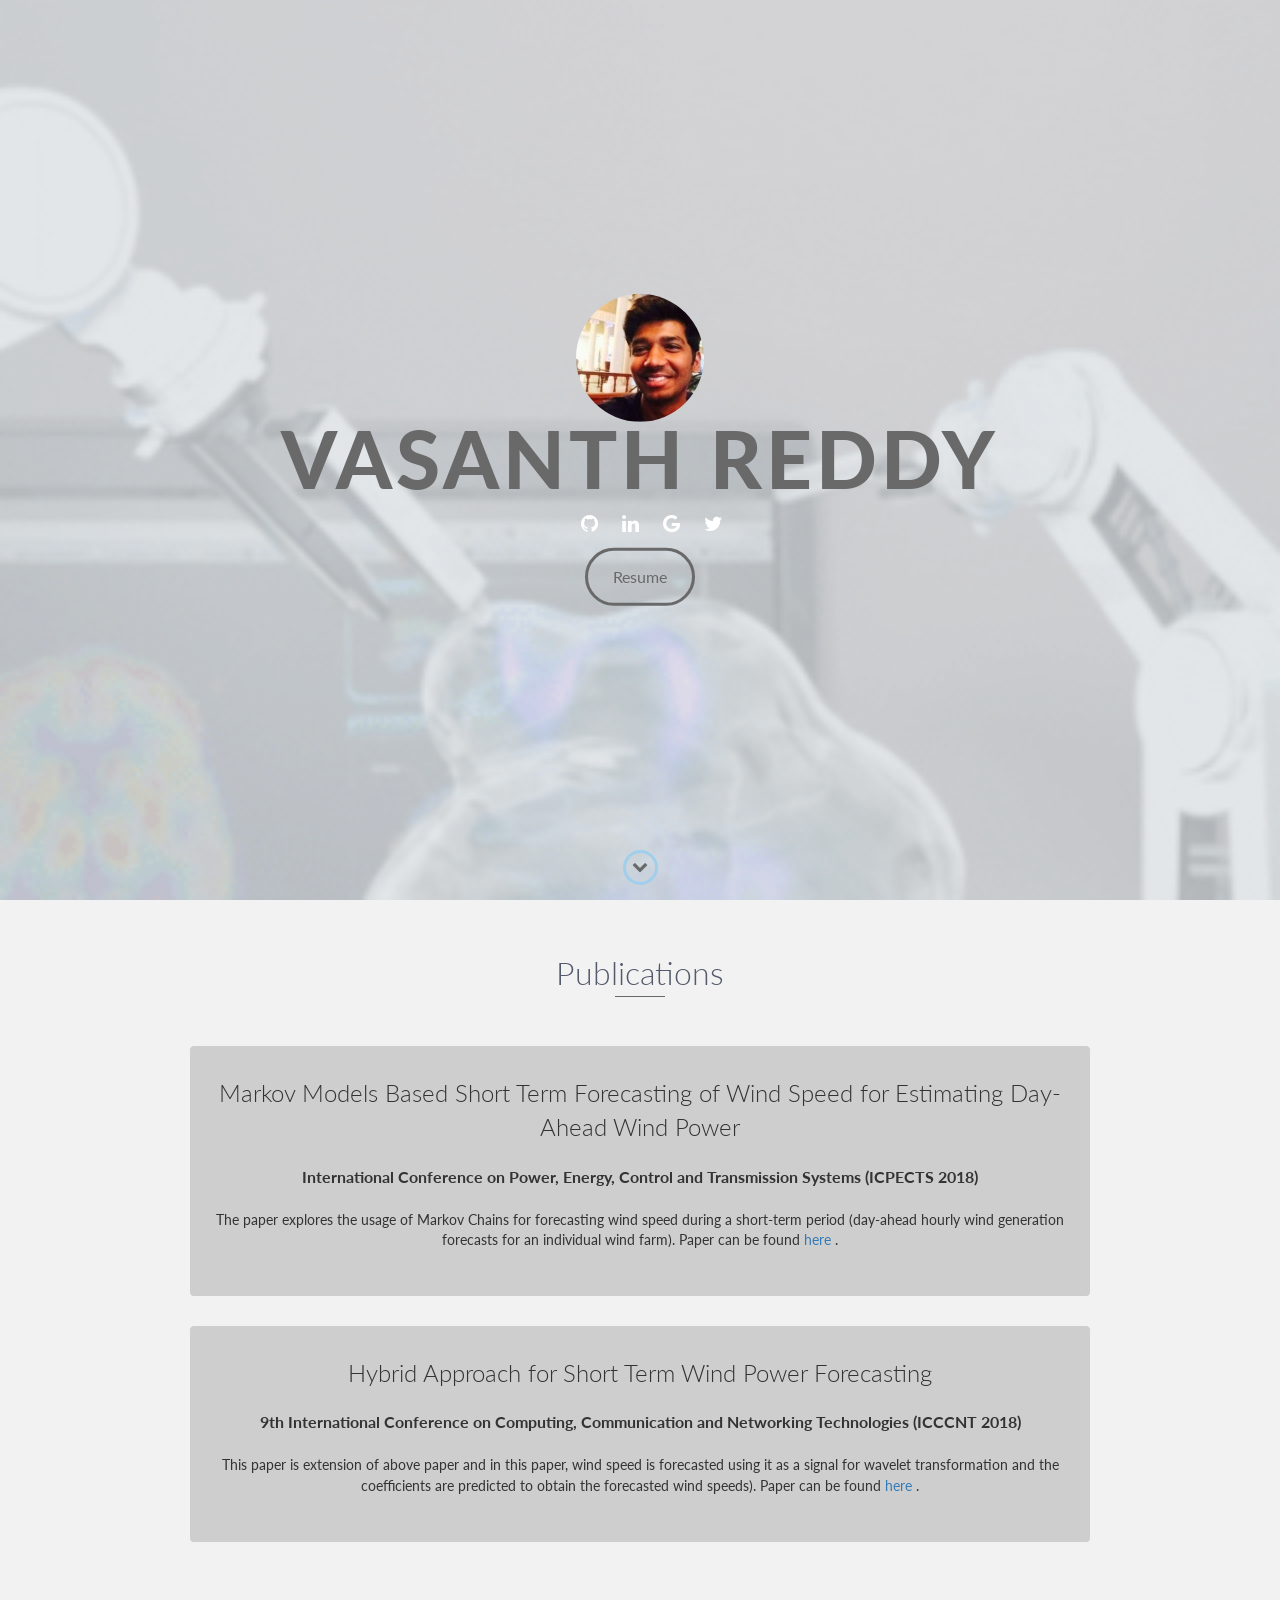
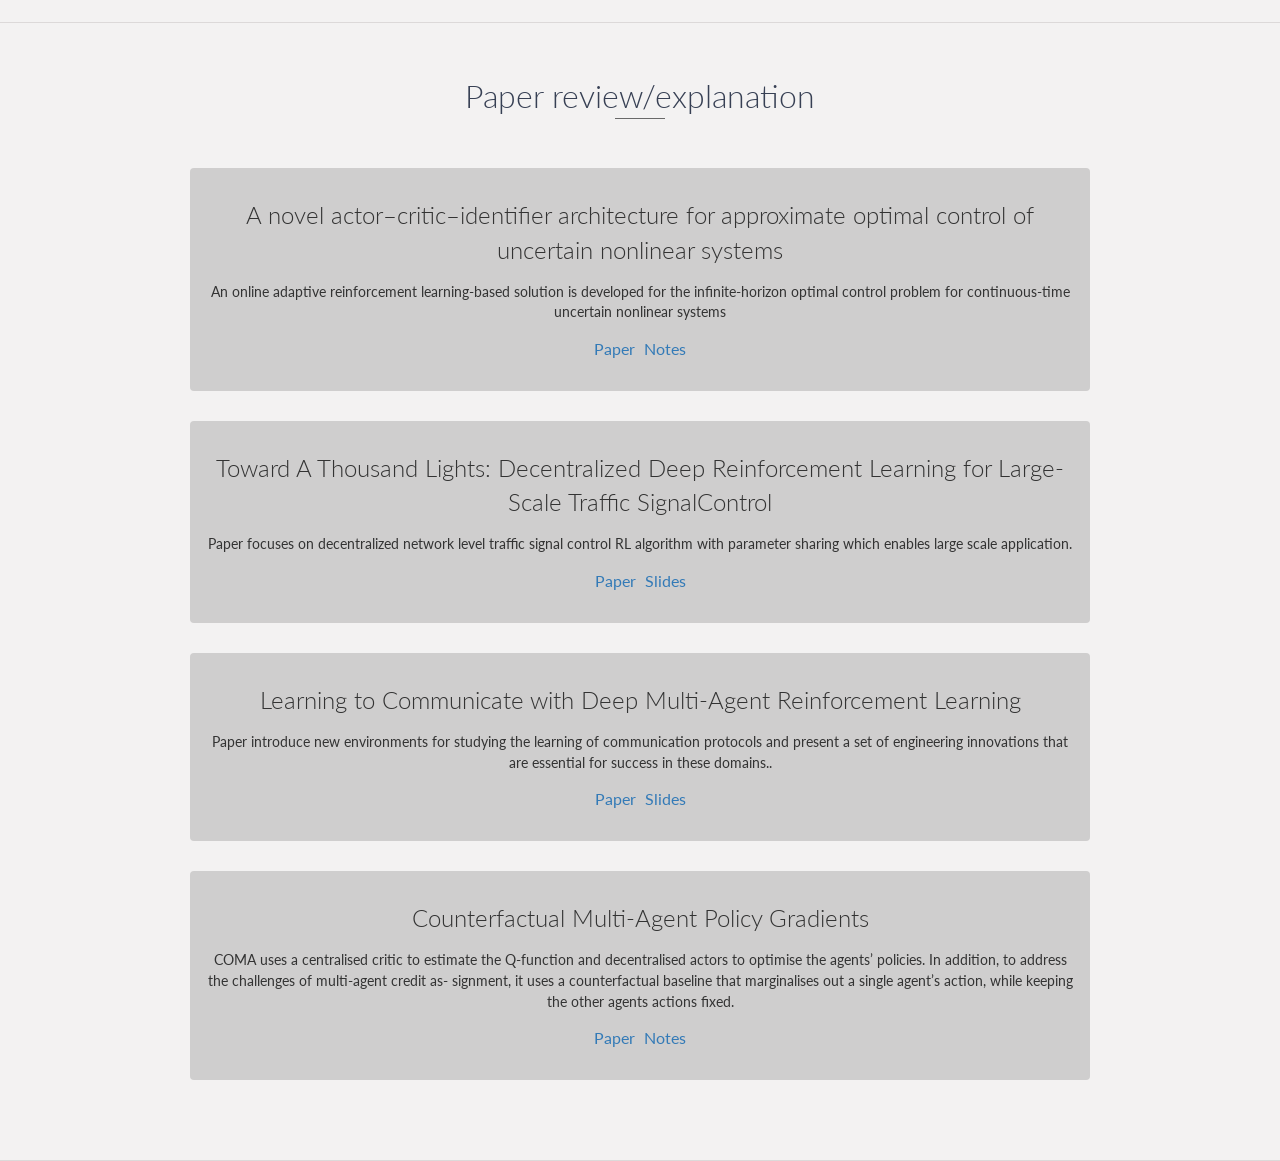
==== commit e61b726f: "Update index.html" ====
--- a/index.html
+++ b/index.html
@@ -1,3 +1,4 @@
+
 <!DOCTYPE html>
 <html class="no-js" lang="en">
 <head>
@@ -112,7 +113,7 @@
     </div>
 
     <div id="projects" class="background-alt">
-        <h2 class="heading">Paper review/explaination</h2>
+        <h2 class="heading">Paper review/explanation</h2>
         <div class="container">
             <div class="row">
                 
--- a/css/styles.css
+++ b/css/styles.css
@@ -9,4 +9,4 @@
     Description: This file contains all the styles associated with the page
     that don't come from third party libraries. This file gets compiled using
     Gulp and send to the /css folder which is then loaded on the page.
-*/body{font-family:'Lato', sans-serif;font-size:16px}body.active{overflow:hidden;z-index:-1}.no-js #experience-timeline>div{background:#696969;padding:10px;margin-bottom:10px;border:1px solid #dcd9d9}.no-js #experience-timeline>div h3{font-size:1.5em;font-weight:300;color:#0a0e16;display:inline-block;margin:0}.no-js #experience-timeline>div h4{font-size:1.2em;font-weight:300;color:#7e8890;margin:0 0 15px 0}.no-js #experience-timeline>div p{color:##424141;font-size:0.9em;margin:0}.no-js #experience-timeline:before,.no-js #experience-timeline:after{content:none}@keyframes dropHeader{0%{transform:translateY(-100%)}100%{transform:translateY(0)}}header{position:absolute;top:0;left:0;right:0;text-align:center;z-index:10;animation-name:dropHeader;animation-iteration-count:1;animation-timing-function:ease;animation-duration:0.75s}header ul{display:inline-block;background:#696969;text-align:center;padding:10px;margin:0;border-bottom-right-radius:4px;border-bottom-left-radius:4px}header li{display:inline-block}header a{display:block;color:#696969;padding:10px}header a:hover{color:#bebebe;text-decoration:none;background:#eee;border-radius:4px}header a:focus{color:#696969;text-decoration:none}header.active{display:block}header.sticky{position:fixed;z-index:999}#menu.active{display:block}#mobile-menu-open{display:none;cursor:pointer;position:fixed;right:15px;top:10px;color:#696969;font-size:1.5em;z-index:20;padding:0 7px;border-radius:4px;background:#696969}#mobile-menu-close{display:none;text-align:right;width:100%;background:#696969;font-size:1.5em;padding-right:15px;padding-top:10px;cursor:pointer;color:#696969}#mobile-menu-close span{font-size:0.5em;text-transform:uppercase}#mobile-menu-close i{vertical-align:middle}footer{padding:50px 0}.copyright{padding-top:20px}.copyright p{margin:0;color:##424141}.top{text-align:center}.top span{cursor:pointer;display:block;margin:15px auto 0 auto;width:35px;height:35px;border-radius:50%;border:3px solid #b9bfc4;text-align:center}.top i{color:##424141}.social{text-align:right}.social ul{margin:5px 0 0 0;padding:0}.social li{display:inline-block;font-size:1.25em;list-style:none}.social a{display:block;color:##424141;padding:10px}.social a:hover{color:#696969}.btn-rounded-white{display:inline-block;color:#696969;padding:15px 25px;border:3px solid #696969;border-radius:30px;transition:.5s ease all}.btn-rounded-white:hover{color:#696969;background:#696969;text-decoration:none}.shadow{box-shadow:0 1px 3px rgba(0,0,0,0.12),0 1px 2px rgba(0,0,0,0.24)}.shadow-large{box-shadow:0 3px 6px rgba(0,0,0,0.08),0 3px 6px rgba(0,0,0,0.15)}.heading{position:relative;display:inline-block;font-size:2em;font-weight:300;margin:0 0 30px 0}.heading:after{position:absolute;content:'';top:100%;height:1px;width:50px;left:0;right:0;margin:0 auto;background:#696969}.background-alt{background: #f3f2f2;}#lead{position:relative;height:100vh;min-height:500px;max-height:1080px;background:url(../images/bg.gif);background-size:cover;padding:15px;overflow:hidden}#lead-content{position:absolute;z-index:10;top:50%;left:50%;transform:translate(-50%, -50%);text-align:center}#lead-content h1,#lead-content h2{margin:0}#lead-content h1{color:#696969;font-weight:900;font-size:5em;text-transform:uppercase;letter-spacing:0.05em;line-height:0.9em}#lead-content h2{color:#bebebe;font-weight:500;font-size:2.25em;margin-bottom:15px}#lead-overlay{position:absolute;height:100%;width:100%;top:0;right:0;bottom:0;left:0;background:rgba(219, 224, 228, 0.8);z-index:1}#lead-down{position:absolute;left:0;right:0;width:100%;text-align:center;z-index:10;bottom:15px;color:#696969}#lead-down span{cursor:pointer;display:block;margin:0 auto;width:35px;height:35px;border-radius:50%;border:3px solid #a0cfee;text-align:center}#lead-down i{animation:pulsate 1.5s ease;animation-iteration-count:infinite;padding-top:5px}@keyframes pulsate{0%{transform:scale(1, 1)}50%{transform:scale(1.2, 1.2)}100%{transform:scale(1, 1)}}#about{padding:75px 15px;border-bottom:1px solid #dcd9d9}#about h2{color:#374054}#about p{color:##424141;margin:0}#experience{padding:50px 15px;text-align:center;border-bottom:1px solid #dcd9d9}#experience h2{color:#374054}#experience-timeline{margin:30px auto 0 auto;position:relative;max-width:1000px}#experience-timeline:before{position:absolute;content:'';top:0;bottom:0;left:303px;right:auto;height:100%;width:3px;background:#696969;z-index:0}#experience-timeline:after{position:absolute;content:'';width:3px;height:40px;background:#696969;background:linear-gradient(to bottom, #696969, rgba(52,152,219,0));top:100%;left:303px}.vtimeline-content{margin-left:350px;background:#696969;border:1px solid #e6e6e6;padding:15px;border-radius:3px;text-align:left}.vtimeline-content h3{font-size:1.5em;font-weight:300;color:#374054;display:inline-block;margin:0}.vtimeline-content h4{font-size:1.2em;font-weight:300;color:#7e8890;margin:0 0 15px 0}.vtimeline-content p{color:##424141;font-size:0.9em;margin:0}.vtimeline-point{position:relative;display:block;vertical-align:top;margin-bottom:30px}.vtimeline-icon{position:relative;color:#696969;width:50px;height:50px;background:#696969;border-radius:50%;float:left;z-index:99;margin-left:280px}.vtimeline-icon i{display:block;font-size:2em;margin-top:10px}.vtimeline-date{width:260px;text-align:right;position:absolute;left:0;top:10px;font-weight:300;color:#374054}#education{padding:50px 15px 20px 15px;border-bottom:1px solid #dcd9d9;text-align:center}#education h2{color:#374054;margin-bottom:50px}.education-block{max-width:700px;margin:0 auto 30px auto;padding:15px;border:1px solid #dcd9d9;text-align:left}.education-block h3{font-weight:500;float:left;margin:0;color:#374054}.education-block span{color:##424141;float:right}.education-block h4{color:##424141;clear:both;font-weight:500;margin:0 0 15px 0}.education-block p,.education-block ul{margin:0;color:##424141;font-size:0.9em}.education-block ul{padding:0 0 0 15px}#projects{padding:50px 15px;border-bottom:1px solid #dcd9d9;text-align:center}#projects h2{color:#374054;margin-bottom:50px}.project{position:relative;max-width:900px;margin:0 auto 30px auto;overflow:hidden;background:#696969;border-radius:4px}.project-image{float:left}.project-info{position:absolute;top:50%;transform:translateY(-50%);margin-left:300px;padding:15px}.project-info h3{font-size:1.5em;font-weight:300;color:#374054;margin:0 0 15px 0}.project-info p{color:##424141;margin:0 0 15px 0;font-size:0.9em}.no-image .project-info{position:relative;margin:0;padding:30px 15px;transform:none}#more-projects{display:none}#publications{padding:50px 15px;border-bottom:1px solid #dcd9d9;text-align:center}#publications h2{color:#525a6b;margin-bottom:50px}.project{position:relative;max-width:900px;margin:0 auto 30px auto;overflow:hidden;background:#cfcece;border-radius:4px}.project-image{float:left}.project-info{position:absolute;top:50%;transform:translateY(-50%);margin-left:300px;padding:15px}.project-info h3{font-size:1.5em;font-weight:300;color:#333333;margin:0 0 15px 0}.project-info p{color:#333333;margin:0 0 15px 0;font-size:0.9em}.no-image .project-info{position:relative;margin:0;padding:30px 15px;transform:none}#more-publications{display:none}#skills{padding:50px 15px;text-align:center}#skills h2{color:#374054;margin-bottom:50px}#skills ul{display:block;margin:0 auto;padding:0;max-width:800px}#skills li{display:inline-block;margin:7px;padding:5px 10px;color:#374054;background:#e4e4ea;list-style:none;cursor:default;font-size:1.2em}#contact{padding:50px 15px;background:#696969;text-align:center}#contact h2{margin:0 0 15px 0;color:#696969;font-weight:500}#contact-form{max-width:500px;margin:0 auto}#contact-form input,#contact-form textarea{display:block;width:100%;padding:10px;border-radius:4px;border:none;margin-bottom:10px;background:#bebebe;color:#696969;transition:.5s ease all}#contact-form input::-webkit-input-placeholder,#contact-form textarea::-webkit-input-placeholder{color:#696969}#contact-form input:-moz-placeholder,#contact-form textarea:-moz-placeholder{color:#696969;opacity:1}#contact-form input::-moz-placeholder,#contact-form textarea::-moz-placeholder{color:#696969;opacity:1}#contact-form input:-ms-input-placeholder,#contact-form textarea:-ms-input-placeholder{color:#696969}#contact-form input:focus,#contact-form textarea:focus{outline:none;background:#16527a}#contact-form textarea{height:150px;resize:none}#contact-form button{display:block;width:100%;background:#696969;border-radius:4px;padding:5px 10px;border:none;color:#696969;font-weight:700;box-shadow:0 1px 3px rgba(0,0,0,0.12),0 1px 2px rgba(0,0,0,0.24);transition:.5s ease all}#contact-form button:hover{box-shadow:0 10px 20px rgba(0,0,0,0.19),0 6px 6px rgba(0,0,0,0.23)}.optional-section{padding:50px 15px;text-align:center;border-top:1px solid #dcd9d9}.optional-section h2{color:#374054}.optional-section-block{max-width:700px;margin:0 auto 30px auto;padding:15px;border:1px solid #dcd9d9;background:#696969;text-align:left}.optional-section-block h3{font-weight:500;margin:0 0 15px 0;color:#374054}.optional-section-block h4{color:##424141;clear:both;font-weight:500;margin:0 0 15px 0}.optional-section-block p,.optional-section-block ul{margin:0 0 15px 0;color:##424141;font-size:0.9em}.optional-section-block ul{padding:0 0 0 15px}@media only screen and (max-width: 750px){#experience-timeline:before,#experience-timeline:after{left:23px}.vtimeline-date{width:auto;text-align:left;position:relative;margin-bottom:15px;display:block;margin-left:70px}.vtimeline-icon{margin-left:0}.vtimeline-content{margin-left:70px}}@media only screen and (max-width: 992px){#lead{height:auto;min-height:auto;max-height:auto;padding:100px 15px}#lead-content{position:relative;transform:none;left:auto;top:auto}#lead-content h1{font-size:3em}#lead-content h2{font-size:1.75em}#about{text-align:center}#about p{text-align:left}}@media only screen and (max-width: 768px){header{position:fixed;display:none;z-index:999;animation:none;bottom:0;height:100%}#mobile-menu-open,#mobile-menu-close{display:block}#menu{height:100%;overflow-y:auto;box-shadow:none;border-radius:0;width:100%}#menu li{display:block;margin-bottom:10px}#lead-content h1{font-size:2em}#lead-content h2{font-size:1.3em}#lead-content a{padding:10px 20px}#lead-down{display:none}.education-block h3,.education-block span{float:none}.project-image{display:none}.project-info{position:relative;margin:0;padding:30px 15px;top:auto;transform:none}footer{text-align:center}.social{text-align:center}}@media only screen and (max-width: 480px){#lead-content h1{font-size:1.5em}#lead-content h2{font-size:1em}#lead-content a{font-size:0.9em;padding:5px 10px}}
+*/body{font-family:'Lato', sans-serif;font-size:16px}body.active{overflow :hidden;z-index:-1}.no-js #experience-timeline>div{background:#696969;padding:10px;margin-bottom:10px;border:1px solid #dcd9d9}.no-js #experience-timeline>div h3{font-size:1.5em;font-weight:300;color:#0a0e16;display:inline-block;margin:0}.no-js #experience-timeline>div h4{font-size:1.2em;font-weight:300;color:#7e8890;margin:0 0 15px 0}.no-js #experience-timeline>div p{color:##424141;font-size:0.9em;margin:0}.no-js #experience-timeline:before,.no-js #experience-timeline:after{content:none}@keyframes dropHeader{0%{transform:translateY(-100%)}100%{transform:translateY(0)}}header{position:absolute;top:0;left:0;right:0;text-align:center;z-index:10;animation-name:dropHeader;animation-iteration-count:1;animation-timing-function:ease;animation-duration:0.75s}header ul{display:inline-block;background:#696969;text-align:center;padding:10px;margin:0;border-bottom-right-radius:4px;border-bottom-left-radius:4px}header li{display:inline-block}header a{display:block;color:#696969;padding:10px}header a:hover{color:#bebebe;text-decoration:none;background:#eee;border-radius:4px}header a:focus{color:#696969;text-decoration:none}header.active{display:block}header.sticky{position:fixed;z-index:999}#menu.active{display:block}#mobile-menu-open{display:none;cursor:pointer;position:fixed;right:15px;top:10px;color:#696969;font-size:1.5em;z-index:20;padding:0 7px;border-radius:4px;background:#696969}#mobile-menu-close{display:none;text-align:right;width:100%;background:#696969;font-size:1.5em;padding-right:15px;padding-top:10px;cursor:pointer;color:#696969}#mobile-menu-close span{font-size:0.5em;text-transform:uppercase}#mobile-menu-close i{vertical-align:middle}footer{padding:50px 0}.copyright{padding-top:20px}.copyright p{margin:0;color:##424141}.top{text-align:center}.top span{cursor:pointer;display:block;margin:15px auto 0 auto;width:35px;height:35px;border-radius:50%;border:3px solid #b9bfc4;text-align:center}.top i{color:##424141}.social{text-align:right}.social ul{margin:5px 0 0 0;padding:0}.social li{display:inline-block;font-size:1.25em;list-style:none}.social a{display:block;color:##424141;padding:10px}.social a:hover{color:#696969}.btn-rounded-white{display:inline-block;color:#696969;padding:15px 25px;border:3px solid #696969;border-radius:30px;transition:.5s ease all}.btn-rounded-white:hover{color:#696969;background:#696969;text-decoration:none}.shadow{box-shadow:0 1px 3px rgba(0,0,0,0.12),0 1px 2px rgba(0,0,0,0.24)}.shadow-large{box-shadow:0 3px 6px rgba(0,0,0,0.08),0 3px 6px rgba(0,0,0,0.15)}.heading{position:relative;display:inline-block;font-size:2em;font-weight:300;margin:0 0 30px 0}.heading:after{position:absolute;content:'';top:100%;height:1px;width:50px;left:0;right:0;margin:0 auto;background:#696969}.background-alt{background: #f3f2f2;}#lead{position:relative;height:100vh;min-height:500px;max-height:1080px;background:url(../images/bg.gif);background-size:cover;padding:15px;overflow:hidden}#lead-content{position:absolute;z-index:10;top:50%;left:50%;transform:translate(-50%, -50%);text-align:center}#lead-content h1,#lead-content h2{margin:0}#lead-content h1{color:#696969;font-weight:900;font-size:5em;text-transform:uppercase;letter-spacing:0.05em;line-height:0.9em}#lead-content h2{color:#bebebe;font-weight:500;font-size:2.25em;margin-bottom:15px}#lead-overlay{position:absolute;height:100%;width:100%;top:0;right:0;bottom:0;left:0;background:rgba(219, 224, 228, 0.8);z-index:1}#lead-down{position:absolute;left:0;right:0;width:100%;text-align:center;z-index:10;bottom:15px;color:#696969}#lead-down span{cursor:pointer;display:block;margin:0 auto;width:35px;height:35px;border-radius:50%;border:3px solid #a0cfee;text-align:center}#lead-down i{animation:pulsate 1.5s ease;animation-iteration-count:infinite;padding-top:5px}@keyframes pulsate{0%{transform:scale(1, 1)}50%{transform:scale(1.2, 1.2)}100%{transform:scale(1, 1)}}#about{padding:75px 15px;border-bottom:1px solid #dcd9d9}#about h2{color:#374054}#about p{color:##424141;margin:0}#experience{padding:50px 15px;text-align:center;border-bottom:1px solid #dcd9d9}#experience h2{color:#374054}#experience-timeline{margin:30px auto 0 auto;position:relative;max-width:1000px}#experience-timeline:before{position:absolute;content:'';top:0;bottom:0;left:303px;right:auto;height:100%;width:3px;background:#696969;z-index:0}#experience-timeline:after{position:absolute;content:'';width:3px;height:40px;background:#696969;background:linear-gradient(to bottom, #696969, rgba(52,152,219,0));top:100%;left:303px}.vtimeline-content{margin-left:350px;background:#696969;border:1px solid #e6e6e6;padding:15px;border-radius:3px;text-align:left}.vtimeline-content h3{font-size:1.5em;font-weight:300;color:#374054;display:inline-block;margin:0}.vtimeline-content h4{font-size:1.2em;font-weight:300;color:#7e8890;margin:0 0 15px 0}.vtimeline-content p{color:##424141;font-size:0.9em;margin:0}.vtimeline-point{position:relative;display:block;vertical-align:top;margin-bottom:30px}.vtimeline-icon{position:relative;color:#696969;width:50px;height:50px;background:#696969;border-radius:50%;float:left;z-index:99;margin-left:280px}.vtimeline-icon i{display:block;font-size:2em;margin-top:10px}.vtimeline-date{width:260px;text-align:right;position:absolute;left:0;top:10px;font-weight:300;color:#374054}#education{padding:50px 15px 20px 15px;border-bottom:1px solid #dcd9d9;text-align:center}#education h2{color:#374054;margin-bottom:50px}.education-block{max-width:700px;margin:0 auto 30px auto;padding:15px;border:1px solid #dcd9d9;text-align:left}.education-block h3{font-weight:500;float:left;margin:0;color:#374054}.education-block span{color:##424141;float:right}.education-block h4{color:##424141;clear:both;font-weight:500;margin:0 0 15px 0}.education-block p,.education-block ul{margin:0;color:##424141;font-size:0.9em}.education-block ul{padding:0 0 0 15px}#projects{padding:50px 15px;border-bottom:1px solid #dcd9d9;text-align:center}#projects h2{color:#374054;margin-bottom:50px}.project{position:relative;max-width:900px;margin:0 auto 30px auto;overflow:hidden;background:#696969;border-radius:4px}.project-image{float:left}.project-info{position:absolute;top:50%;transform:translateY(-50%);margin-left:300px;padding:15px}.project-info h3{font-size:1.5em;font-weight:300;color:#374054;margin:0 0 15px 0}.project-info p{color:##424141;margin:0 0 15px 0;font-size:0.9em}.no-image .project-info{position:relative;margin:0;padding:30px 15px;transform:none}#more-projects{display:none}#publications{padding:50px 15px;border-bottom:1px solid #dcd9d9;text-align:center}#publications h2{color:#525a6b;margin-bottom:50px}.project{position:relative;max-width:900px;margin:0 auto 30px auto;overflow:hidden;background:#cfcece;border-radius:4px}.project-image{float:left}.project-info{position:absolute;top:50%;transform:translateY(-50%);margin-left:300px;padding:15px}.project-info h3{font-size:1.5em;font-weight:300;color:#333333;margin:0 0 15px 0}.project-info p{color:#333333;margin:0 0 15px 0;font-size:0.9em}.no-image .project-info{position:relative;margin:0;padding:30px 15px;transform:none}#more-publications{display:none}#skills{padding:50px 15px;text-align:center}#skills h2{color:#374054;margin-bottom:50px}#skills ul{display:block;margin:0 auto;padding:0;max-width:800px}#skills li{display:inline-block;margin:7px;padding:5px 10px;color:#374054;background:#e4e4ea;list-style:none;cursor:default;font-size:1.2em}#contact{padding:50px 15px;background:#696969;text-align:center}#contact h2{margin:0 0 15px 0;color:#696969;font-weight:500}#contact-form{max-width:500px;margin:0 auto}#contact-form input,#contact-form textarea{display:block;width:100%;padding:10px;border-radius:4px;border:none;margin-bottom:10px;background:#bebebe;color:#696969;transition:.5s ease all}#contact-form input::-webkit-input-placeholder,#contact-form textarea::-webkit-input-placeholder{color:#696969}#contact-form input:-moz-placeholder,#contact-form textarea:-moz-placeholder{color:#696969;opacity:1}#contact-form input::-moz-placeholder,#contact-form textarea::-moz-placeholder{color:#696969;opacity:1}#contact-form input:-ms-input-placeholder,#contact-form textarea:-ms-input-placeholder{color:#696969}#contact-form input:focus,#contact-form textarea:focus{outline:none;background:#16527a}#contact-form textarea{height:150px;resize:none}#contact-form button{display:block;width:100%;background:#696969;border-radius:4px;padding:5px 10px;border:none;color:#696969;font-weight:700;box-shadow:0 1px 3px rgba(0,0,0,0.12),0 1px 2px rgba(0,0,0,0.24);transition:.5s ease all}#contact-form button:hover{box-shadow:0 10px 20px rgba(0,0,0,0.19),0 6px 6px rgba(0,0,0,0.23)}.optional-section{padding:50px 15px;text-align:center;border-top:1px solid #dcd9d9}.optional-section h2{color:#374054}.optional-section-block{max-width:700px;margin:0 auto 30px auto;padding:15px;border:1px solid #dcd9d9;background:#696969;text-align:left}.optional-section-block h3{font-weight:500;margin:0 0 15px 0;color:#374054}.optional-section-block h4{color:##424141;clear:both;font-weight:500;margin:0 0 15px 0}.optional-section-block p,.optional-section-block ul{margin:0 0 15px 0;color:##424141;font-size:0.9em}.optional-section-block ul{padding:0 0 0 15px}@media only screen and (max-width: 750px){#experience-timeline:before,#experience-timeline:after{left:23px}.vtimeline-date{width:auto;text-align:left;position:relative;margin-bottom:15px;display:block;margin-left:70px}.vtimeline-icon{margin-left:0}.vtimeline-content{margin-left:70px}}@media only screen and (max-width: 992px){#lead{height:auto;min-height:auto;max-height:auto;padding:100px 15px}#lead-content{position:relative;transform:none;left:auto;top:auto}#lead-content h1{font-size:3em}#lead-content h2{font-size:1.75em}#about{text-align:center}#about p{text-align:left}}@media only screen and (max-width: 768px){header{position:fixed;display:none;z-index:999;animation:none;bottom:0;height:100%}#mobile-menu-open,#mobile-menu-close{display:block}#menu{height:100%;overflow-y:auto;box-shadow:none;border-radius:0;width:100%}#menu li{display:block;margin-bottom:10px}#lead-content h1{font-size:2em}#lead-content h2{font-size:1.3em}#lead-content a{padding:10px 20px}#lead-down{display:none}.education-block h3,.education-block span{float:none}.project-image{display:none}.project-info{position:relative;margin:0;padding:30px 15px;top:auto;transform:none}footer{text-align:center}.social{text-align:center}}@media only screen and (max-width: 480px){#lead-content h1{font-size:1.5em}#lead-content h2{font-size:1em}#lead-content a{font-size:0.9em;padding:5px 10px}}
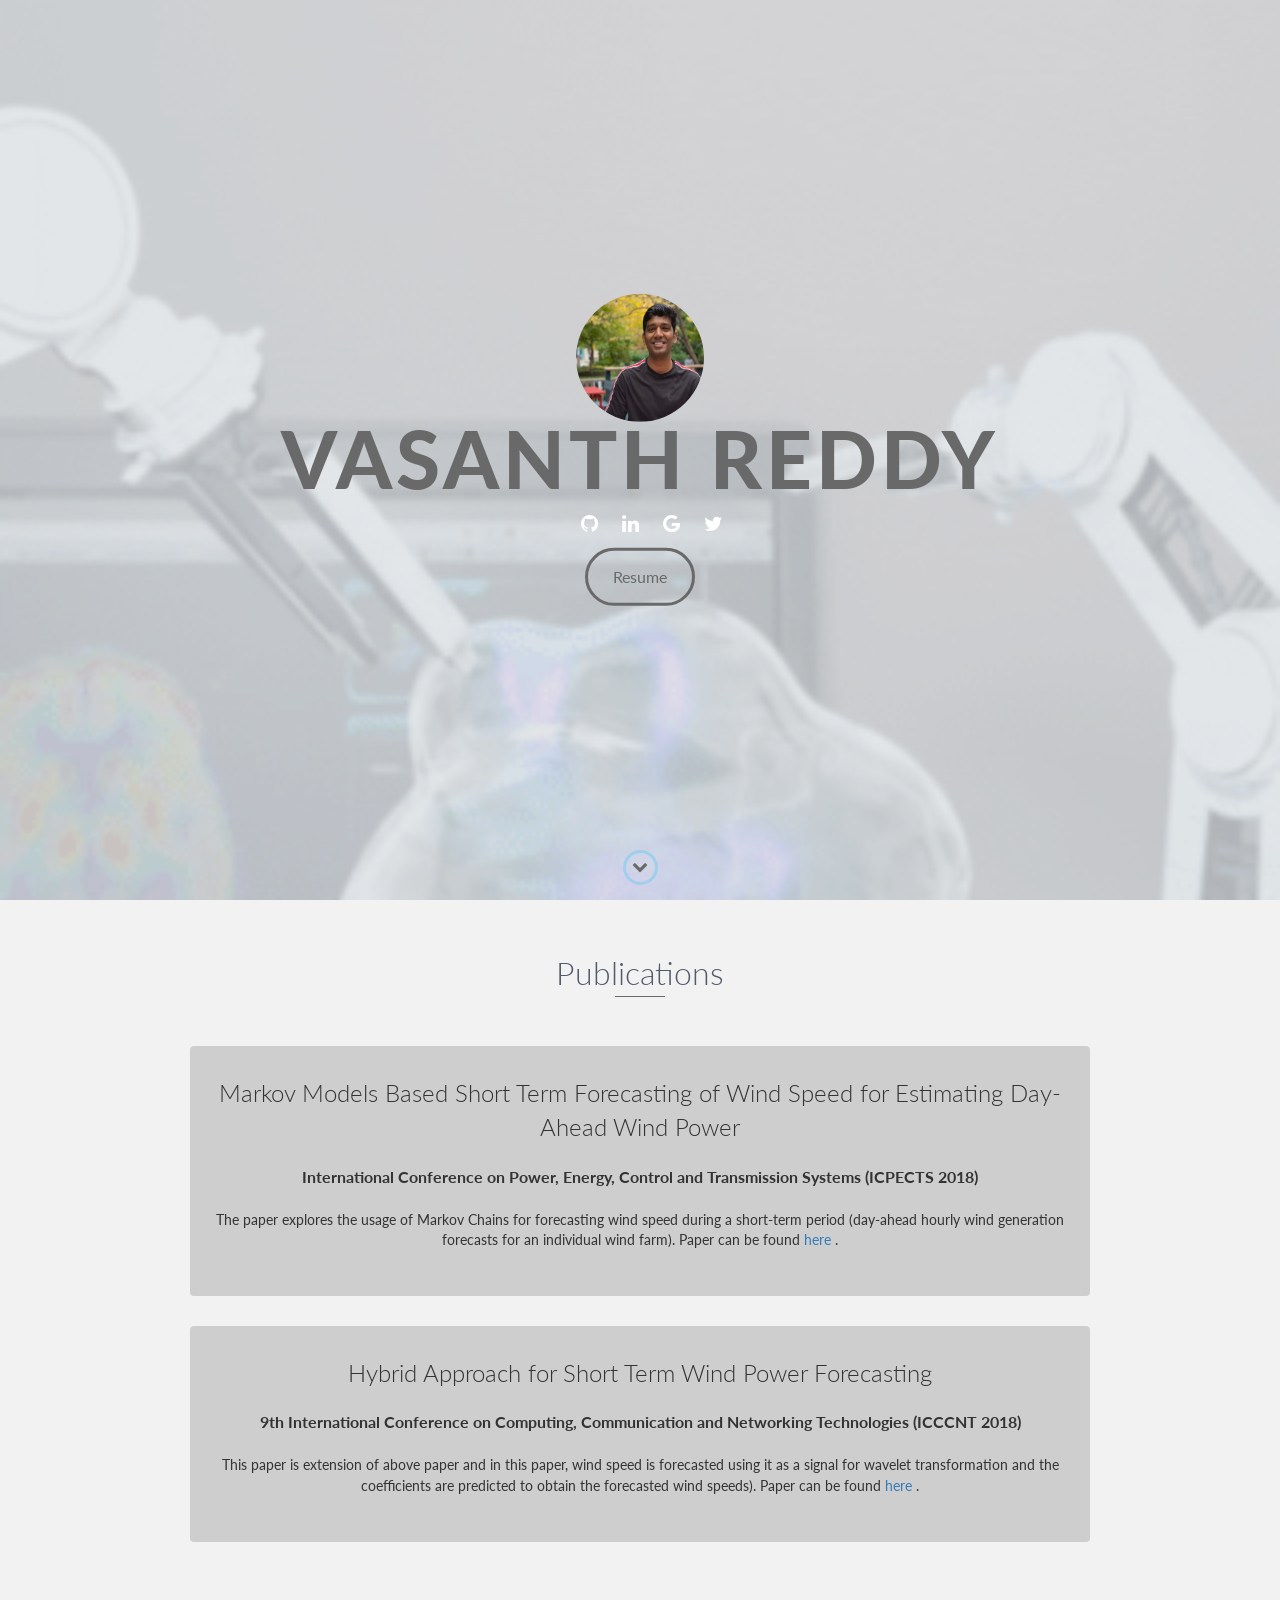
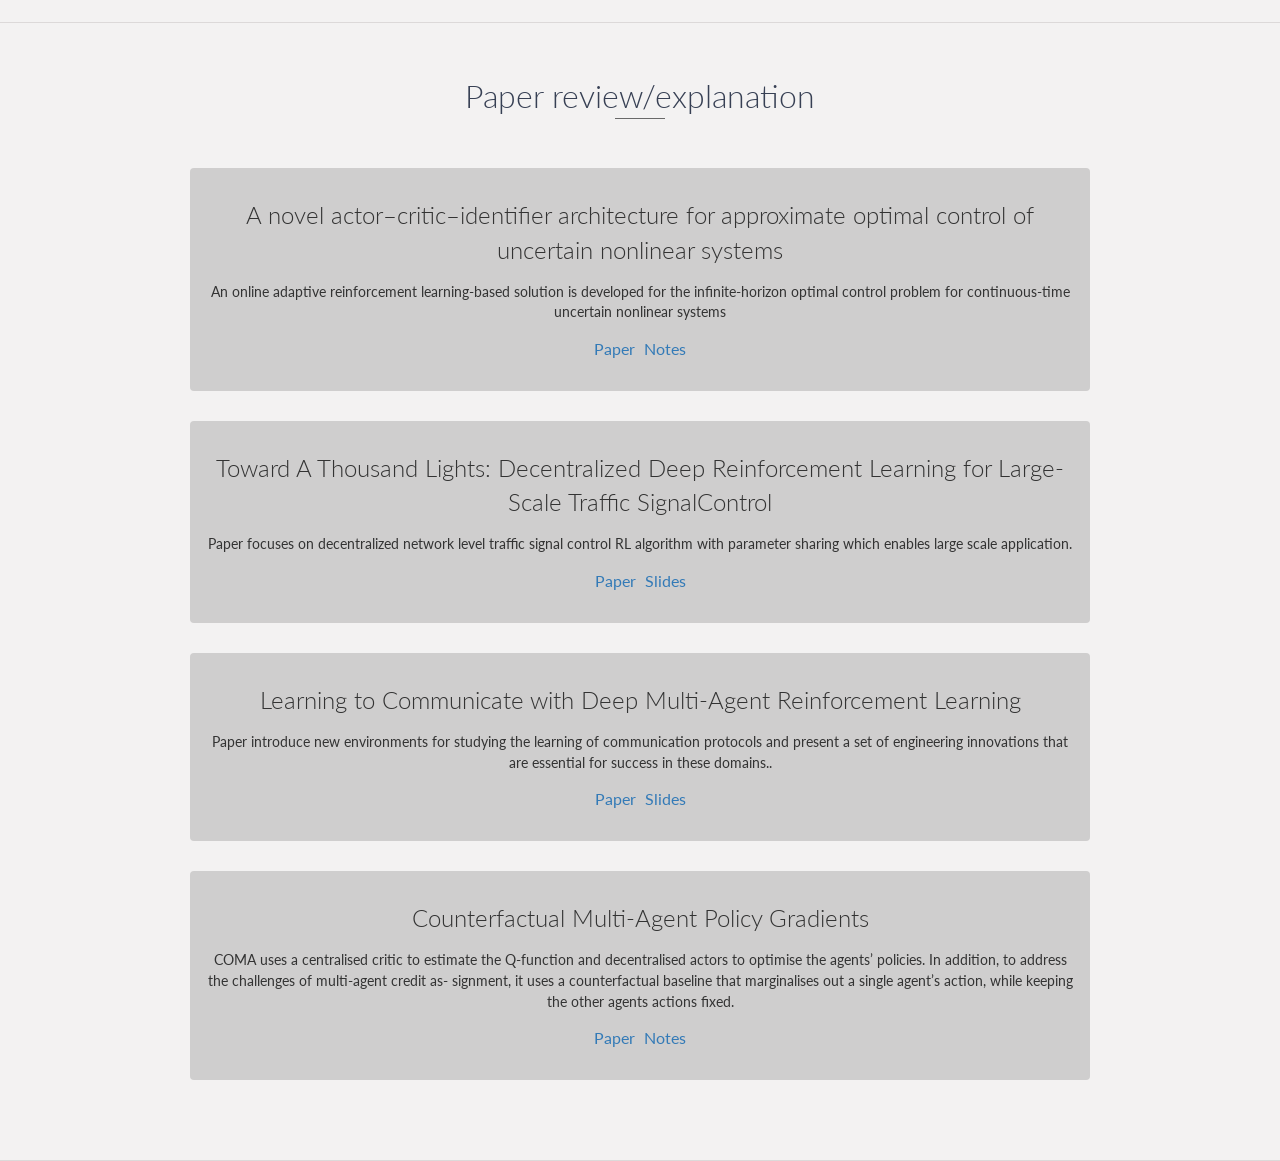
==== commit e1f4d161: "Update index.html" ====
--- a/index.html
+++ b/index.html
@@ -29,7 +29,7 @@
 
     <div id="lead">
         <div id="lead-content">
-            <img src="images/v.jpg" alt="Avatar" class="box-img" style="width:128px;height:128px;">
+            <img src="images/desk.jpg" alt="Avatar" class="box-img" style="width:128px;height:128px;">
             <h1>Vasanth Reddy</h1>
            <!-- <h2>MNIT Jaipur</h2> -->
 		<div class="container">
